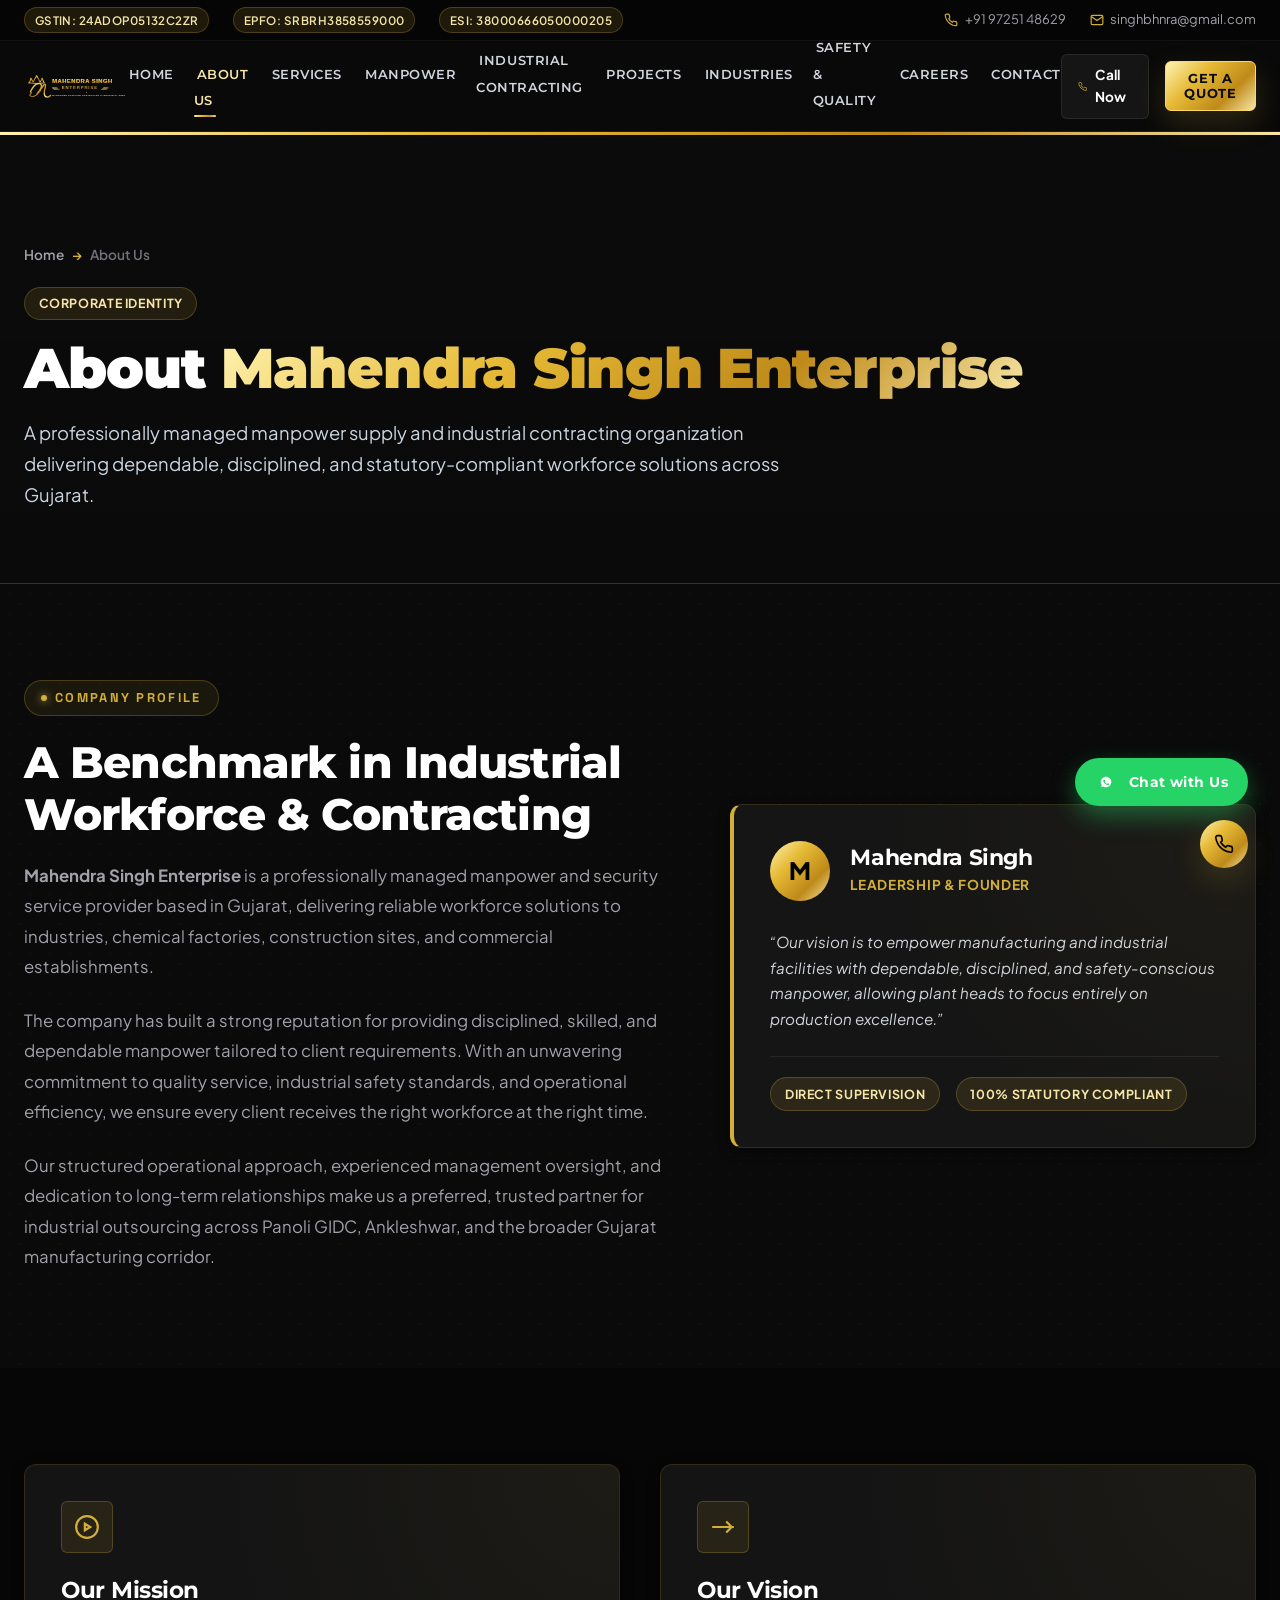
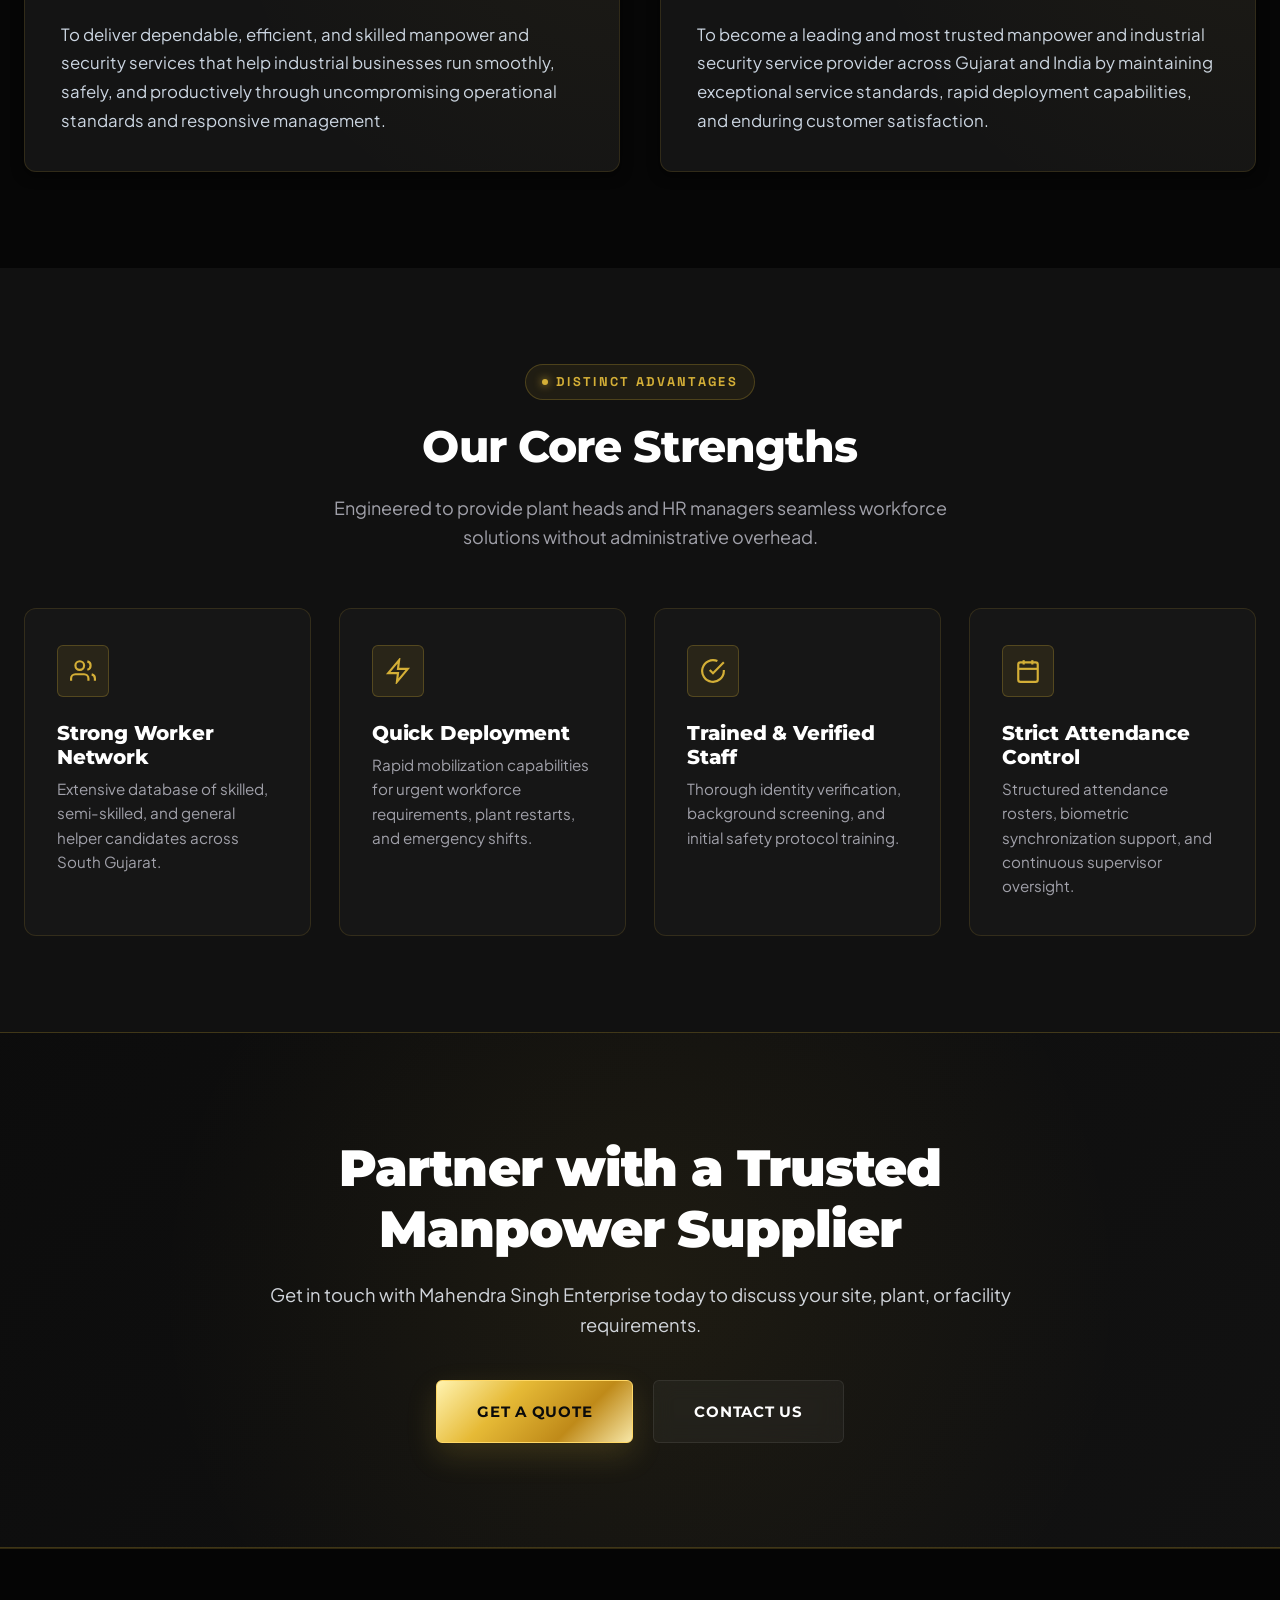
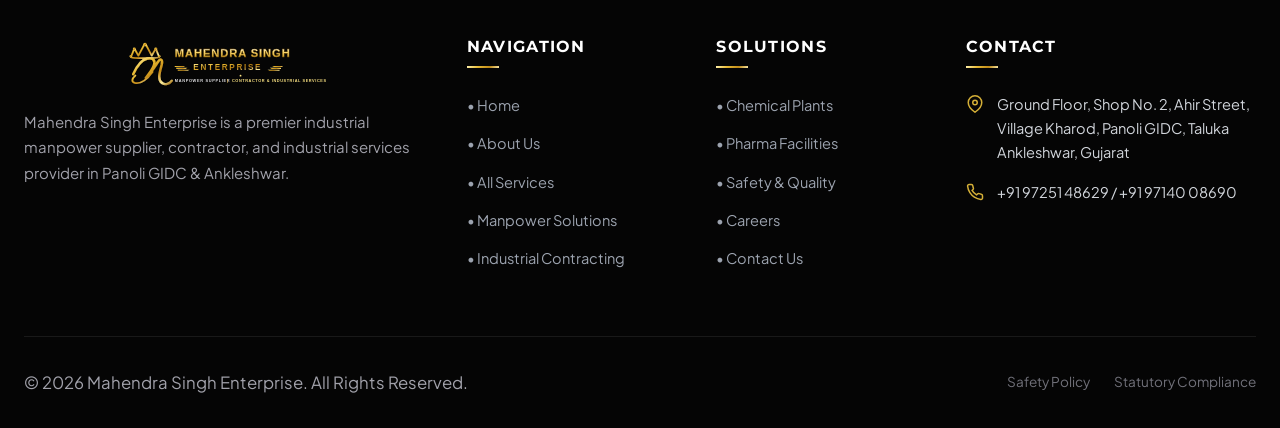
==== about.html @ 94ae86ad "Initial commit: 10-page premium industrial corporate website for Mahendra Singh Enterprise" ====
<!DOCTYPE html>
<html lang="en">
<head>
  <meta charset="UTF-8">
  <meta name="viewport" content="width=device-width, initial-scale=1.0">
  <title>About Us | Mahendra Singh Enterprise — Industrial Manpower Supplier &amp; Contractor</title>
  <meta name="description" content="Learn about Mahendra Singh Enterprise, Gujarat's trusted industrial manpower supplier and contractor. Founded on reliability, discipline, safety standards, and statutory compliance.">
  
  <link rel="icon" type="image/svg+xml" href="assets/emblem.svg">
  <link rel="stylesheet" href="css/styles.css">
  <link rel="stylesheet" href="css/components.css">
</head>
<body>

  <!-- Top Contact Bar -->
  <div class="header-topbar">
    <div class="container topbar-content">
      <div class="topbar-left">
        <span class="topbar-badge">GSTIN: 24ADOP05132C2ZR</span>
        <span class="topbar-badge">EPFO: SRBRH3858559000</span>
        <span class="topbar-badge">ESI: 38000666050000205</span>
      </div>
      <div class="topbar-right">
        <a href="tel:+919725148629" class="topbar-item">
          <svg viewBox="0 0 24 24" fill="none" stroke="currentColor" stroke-width="2"><path d="M22 16.92v3a2 2 0 0 1-2.18 2 19.79 19.79 0 0 1-8.63-3.07 19.5 19.5 0 0 1-6-6 19.79 19.79 0 0 1-3.07-8.67A2 2 0 0 1 4.11 2h3a2 2 0 0 1 2 1.72 12.84 12.84 0 0 0 .7 2.81 2 2 0 0 1-.45 2.11L8.09 9.91a16 16 0 0 0 6 6l1.27-1.27a2 2 0 0 1 2.11-.45 12.84 12.84 0 0 0 2.81.7A2 2 0 0 1 22 16.92z"></path></svg>
          +91 97251 48629
        </a>
        <a href="mailto:singhbhnra@gmail.com" class="topbar-item">
          <svg viewBox="0 0 24 24" fill="none" stroke="currentColor" stroke-width="2"><path d="M4 4h16c1.1 0 2 .9 2 2v12c0 1.1-.9 2-2 2H4c-1.1 0-2-.9-2-2V6c0-1.1.9-2 2-2z"></path><polyline points="22,6 12,13 2,6"></polyline></svg>
          singhbhnra@gmail.com
        </a>
      </div>
    </div>
  </div>

  <!-- Main Header -->
  <header class="site-header">
    <div class="container header-inner">
      <a href="index.html" class="brand-logo">
        <img src="assets/logo.svg" alt="Mahendra Singh Enterprise Logo" class="brand-logo-img">
      </a>
      <nav class="main-nav">
        <ul class="nav-list">
          <li><a href="index.html" class="nav-link">Home</a></li>
          <li><a href="about.html" class="nav-link active">About Us</a></li>
          <li><a href="services.html" class="nav-link">Services</a></li>
          <li><a href="manpower.html" class="nav-link">Manpower</a></li>
          <li><a href="contracting.html" class="nav-link">Industrial Contracting</a></li>
          <li><a href="projects.html" class="nav-link">Projects</a></li>
          <li><a href="industries.html" class="nav-link">Industries</a></li>
          <li><a href="safety.html" class="nav-link">Safety &amp; Quality</a></li>
          <li><a href="careers.html" class="nav-link">Careers</a></li>
          <li><a href="contact.html" class="nav-link">Contact</a></li>
        </ul>
      </nav>
      <div class="header-actions">
        <a href="tel:+919725148629" class="btn-header-call">
          <svg viewBox="0 0 24 24" fill="none" stroke="currentColor" stroke-width="2"><path d="M22 16.92v3a2 2 0 0 1-2.18 2 19.79 19.79 0 0 1-8.63-3.07 19.5 19.5 0 0 1-6-6 19.79 19.79 0 0 1-3.07-8.67A2 2 0 0 1 4.11 2h3a2 2 0 0 1 2 1.72 12.84 12.84 0 0 0 .7 2.81 2 2 0 0 1-.45 2.11L8.09 9.91a16 16 0 0 0 6 6l1.27-1.27a2 2 0 0 1 2.11-.45 12.84 12.84 0 0 0 2.81.7A2 2 0 0 1 22 16.92z"></path></svg>
          <span>Call Now</span>
        </a>
        <button type="button" class="btn btn-primary btn-sm" data-open-quote>
          <span>Get a Quote</span>
        </button>
        <button type="button" class="mobile-toggle" aria-label="Open Navigation Menu">
          <svg viewBox="0 0 24 24" fill="none" stroke="currentColor" stroke-width="2"><line x1="3" y1="12" x2="21" y2="12"></line><line x1="3" y1="6" x2="21" y2="6"></line><line x1="3" y1="18" x2="21" y2="18"></line></svg>
        </button>
      </div>
    </div>
  </header>

  <!-- Mobile Drawer -->
  <div class="mobile-drawer-backdrop"></div>
  <aside class="mobile-drawer">
    <div class="mobile-drawer-head">
      <img src="assets/logo.svg" alt="Mahendra Singh Enterprise" style="height: 38px;">
      <button type="button" class="drawer-close modal-close-btn" aria-label="Close Drawer">
        <svg viewBox="0 0 24 24" width="20" height="20" fill="none" stroke="currentColor" stroke-width="2"><line x1="18" y1="6" x2="6" y2="18"></line><line x1="6" y1="6" x2="18" y2="18"></line></svg>
      </button>
    </div>
    <ul class="mobile-nav-list">
      <li><a href="index.html" class="mobile-nav-link">Home</a></li>
      <li><a href="about.html" class="mobile-nav-link active">About Us</a></li>
      <li><a href="services.html" class="mobile-nav-link">Services</a></li>
      <li><a href="manpower.html" class="mobile-nav-link">Manpower Solutions</a></li>
      <li><a href="contracting.html" class="mobile-nav-link">Industrial Contracting</a></li>
      <li><a href="projects.html" class="mobile-nav-link">Projects &amp; Showcase</a></li>
      <li><a href="industries.html" class="mobile-nav-link">Industries We Serve</a></li>
      <li><a href="safety.html" class="mobile-nav-link">Safety &amp; Quality</a></li>
      <li><a href="careers.html" class="mobile-nav-link">Careers</a></li>
      <li><a href="contact.html" class="mobile-nav-link">Contact Us</a></li>
    </ul>
    <div class="mobile-drawer-footer">
      <button type="button" class="btn btn-primary" style="width: 100%;" data-open-quote>Get a Quote</button>
      <a href="tel:+919725148629" class="btn btn-secondary" style="width: 100%;">Call +91 97251 48629</a>
    </div>
  </aside>

  <!-- Page Hero Header -->
  <section class="page-hero">
    <div class="container">
      <div class="breadcrumb">
        <a href="index.html">Home</a>
        <span class="breadcrumb-separator">&rarr;</span>
        <span>About Us</span>
      </div>
      <span class="gold-badge" style="margin-bottom: 1rem;">Corporate Identity</span>
      <h1 class="page-hero-title">About <span class="text-gold">Mahendra Singh Enterprise</span></h1>
      <p class="page-hero-desc">
        A professionally managed manpower supply and industrial contracting organization delivering dependable, disciplined, and statutory-compliant workforce solutions across Gujarat.
      </p>
    </div>
  </section>

  <!-- =========================================================================
       COMPANY PROFILE & STORY
       ========================================================================= -->
  <section class="section section-pattern">
    <div class="container">
      <div style="display: grid; grid-template-columns: 1.1fr 0.9fr; gap: 4rem; align-items: center;">
        <div>
          <span class="section-tag">Company Profile</span>
          <h2 class="section-title">A Benchmark in Industrial Workforce &amp; Contracting</h2>
          <p style="margin-bottom: 1.5rem; line-height: 1.8;">
            <strong>Mahendra Singh Enterprise</strong> is a professionally managed manpower and security service provider based in Gujarat, delivering reliable workforce solutions to industries, chemical factories, construction sites, and commercial establishments.
          </p>
          <p style="margin-bottom: 1.5rem; line-height: 1.8;">
            The company has built a strong reputation for providing disciplined, skilled, and dependable manpower tailored to client requirements. With an unwavering commitment to quality service, industrial safety standards, and operational efficiency, we ensure every client receives the right workforce at the right time.
          </p>
          <p style="line-height: 1.8;">
            Our structured operational approach, experienced management oversight, and dedication to long-term relationships make us a preferred, trusted partner for industrial outsourcing across Panoli GIDC, Ankleshwar, and the broader Gujarat manufacturing corridor.
          </p>
        </div>

        <div>
          <div class="glass-card" style="border-left: 4px solid var(--gold-primary);">
            <div style="display: flex; align-items: center; gap: 1.25rem; margin-bottom: 1.75rem;">
              <div style="width: 60px; height: 60px; border-radius: 50%; background: var(--gold-gradient); display: flex; align-items: center; justify-content: center; color: #000; font-weight: 900; font-size: 1.5rem;">
                M
              </div>
              <div>
                <h3 style="font-size: 1.35rem; color: #fff; margin-bottom: 0.2rem;">Mahendra Singh</h3>
                <p style="font-size: 0.85rem; color: var(--gold-primary); font-weight: 700; letter-spacing: 0.05em; text-transform: uppercase;">Leadership &amp; Founder</p>
              </div>
            </div>
            <p style="font-size: 0.95rem; color: #d1d5db; line-height: 1.7; margin-bottom: 1.5rem; font-style: italic;">
              &ldquo;Our vision is to empower manufacturing and industrial facilities with dependable, disciplined, and safety-conscious manpower, allowing plant heads to focus entirely on production excellence.&rdquo;
            </p>
            <div style="padding-top: 1.25rem; border-top: 1px solid var(--border-subtle); display: flex; gap: 1rem; flex-wrap: wrap;">
              <span class="gold-badge">Direct Supervision</span>
              <span class="gold-badge">100% Statutory Compliant</span>
            </div>
          </div>
        </div>
      </div>
    </div>
  </section>

  <!-- =========================================================================
       MISSION & VISION
       ========================================================================= -->
  <section class="section section-darker">
    <div class="container">
      <div style="display: grid; grid-template-columns: repeat(auto-fit, minmax(340px, 1fr)); gap: 2.5rem;">
        <div class="glass-card">
          <div class="stat-icon">
            <svg viewBox="0 0 24 24" fill="none" stroke="currentColor" stroke-width="2"><circle cx="12" cy="12" r="10"></circle><path d="m10 15 5-3-5-3v6Z"></path></svg>
          </div>
          <h3 style="font-size: 1.45rem; margin-bottom: 1rem;">Our Mission</h3>
          <p style="line-height: 1.7; color: #cbd5e1;">
            To deliver dependable, efficient, and skilled manpower and security services that help industrial businesses run smoothly, safely, and productively through uncompromising operational standards and responsive management.
          </p>
        </div>

        <div class="glass-card">
          <div class="stat-icon">
            <svg viewBox="0 0 24 24" fill="none" stroke="currentColor" stroke-width="2"><path d="M2 12h20"></path><path d="M20 12l-5-5"></path><path d="M20 12l-5 5"></path></svg>
          </div>
          <h3 style="font-size: 1.45rem; margin-bottom: 1rem;">Our Vision</h3>
          <p style="line-height: 1.7; color: #cbd5e1;">
            To become a leading and most trusted manpower and industrial security service provider across Gujarat and India by maintaining exceptional service standards, rapid deployment capabilities, and enduring customer satisfaction.
          </p>
        </div>
      </div>
    </div>
  </section>

  <!-- =========================================================================
       OUR CORE STRENGTHS
       ========================================================================= -->
  <section class="section section-surface">
    <div class="container">
      <div class="section-header text-center">
        <span class="section-tag">Distinct Advantages</span>
        <h2 class="section-title">Our Core Strengths</h2>
        <p class="section-subtitle">
          Engineered to provide plant heads and HR managers seamless workforce solutions without administrative overhead.
        </p>
      </div>

      <div class="stats-grid">
        <div class="stat-card">
          <div class="stat-icon">
            <svg viewBox="0 0 24 24" fill="none" stroke="currentColor" stroke-width="2"><path d="M17 21v-2a4 4 0 0 0-4-4H5a4 4 0 0 0-4 4v2"></path><circle cx="9" cy="7" r="4"></circle><path d="M23 21v-2a4 4 0 0 0-3-3.87"></path><path d="M16 3.13a4 4 0 0 1 0 7.75"></path></svg>
          </div>
          <h3 class="stat-title">Strong Worker Network</h3>
          <p class="stat-desc">Extensive database of skilled, semi-skilled, and general helper candidates across South Gujarat.</p>
        </div>

        <div class="stat-card">
          <div class="stat-icon">
            <svg viewBox="0 0 24 24" fill="none" stroke="currentColor" stroke-width="2"><polygon points="13 2 3 14 12 14 11 22 21 10 12 10 13 2"></polygon></svg>
          </div>
          <h3 class="stat-title">Quick Deployment</h3>
          <p class="stat-desc">Rapid mobilization capabilities for urgent workforce requirements, plant restarts, and emergency shifts.</p>
        </div>

        <div class="stat-card">
          <div class="stat-icon">
            <svg viewBox="0 0 24 24" fill="none" stroke="currentColor" stroke-width="2"><path d="M22 11.08V12a10 10 0 1 1-5.93-9.14"></path><polyline points="22 4 12 14.01 9 11.01"></polyline></svg>
          </div>
          <h3 class="stat-title">Trained &amp; Verified Staff</h3>
          <p class="stat-desc">Thorough identity verification, background screening, and initial safety protocol training.</p>
        </div>

        <div class="stat-card">
          <div class="stat-icon">
            <svg viewBox="0 0 24 24" fill="none" stroke="currentColor" stroke-width="2"><rect x="3" y="4" width="18" height="18" rx="2" ry="2"></rect><line x1="16" y1="2" x2="16" y2="6"></line><line x1="8" y1="2" x2="8" y2="6"></line><line x1="3" y1="10" x2="21" y2="10"></line></svg>
          </div>
          <h3 class="stat-title">Strict Attendance Control</h3>
          <p class="stat-desc">Structured attendance rosters, biometric synchronization support, and continuous supervisor oversight.</p>
        </div>
      </div>
    </div>
  </section>

  <!-- High Impact CTA -->
  <section class="cta-banner">
    <div class="container">
      <div class="cta-box">
        <h2 class="cta-title">Partner with a Trusted Manpower Supplier</h2>
        <p class="cta-desc">
          Get in touch with Mahendra Singh Enterprise today to discuss your site, plant, or facility requirements.
        </p>
        <div class="cta-buttons">
          <button type="button" class="btn btn-primary btn-lg" data-open-quote>Get a Quote</button>
          <a href="contact.html" class="btn btn-secondary btn-lg">Contact Us</a>
        </div>
      </div>
    </div>
  </section>

  <!-- Footer -->
  <footer class="site-footer">
    <div class="container">
      <div class="footer-grid">
        <div class="footer-brand">
          <img src="assets/logo.svg" alt="Mahendra Singh Enterprise" class="footer-logo">
          <p class="footer-desc">
            Mahendra Singh Enterprise is a premier industrial manpower supplier, contractor, and industrial services provider in Panoli GIDC &amp; Ankleshwar.
          </p>
        </div>
        <div>
          <h4 class="footer-col-title">Navigation</h4>
          <ul class="footer-links">
            <li><a href="index.html" class="footer-link">&bull; Home</a></li>
            <li><a href="about.html" class="footer-link">&bull; About Us</a></li>
            <li><a href="services.html" class="footer-link">&bull; All Services</a></li>
            <li><a href="manpower.html" class="footer-link">&bull; Manpower Solutions</a></li>
            <li><a href="contracting.html" class="footer-link">&bull; Industrial Contracting</a></li>
          </ul>
        </div>
        <div>
          <h4 class="footer-col-title">Solutions</h4>
          <ul class="footer-links">
            <li><a href="industries.html" class="footer-link">&bull; Chemical Plants</a></li>
            <li><a href="industries.html" class="footer-link">&bull; Pharma Facilities</a></li>
            <li><a href="safety.html" class="footer-link">&bull; Safety &amp; Quality</a></li>
            <li><a href="careers.html" class="footer-link">&bull; Careers</a></li>
            <li><a href="contact.html" class="footer-link">&bull; Contact Us</a></li>
          </ul>
        </div>
        <div>
          <h4 class="footer-col-title">Contact</h4>
          <ul class="footer-contact-list">
            <li class="footer-contact-item">
              <svg viewBox="0 0 24 24" fill="none" stroke="currentColor" stroke-width="2"><path d="M21 10c0 7-9 13-9 13s-9-6-9-13a9 9 0 0 1 18 0z"></path><circle cx="12" cy="10" r="3"></circle></svg>
              <span>Ground Floor, Shop No. 2, Ahir Street, Village Kharod, Panoli GIDC, Taluka Ankleshwar, Gujarat</span>
            </li>
            <li class="footer-contact-item">
              <svg viewBox="0 0 24 24" fill="none" stroke="currentColor" stroke-width="2"><path d="M22 16.92v3a2 2 0 0 1-2.18 2 19.79 19.79 0 0 1-8.63-3.07 19.5 19.5 0 0 1-6-6 19.79 19.79 0 0 1-3.07-8.67A2 2 0 0 1 4.11 2h3a2 2 0 0 1 2 1.72 12.84 12.84 0 0 0 .7 2.81 2 2 0 0 1-.45 2.11L8.09 9.91a16 16 0 0 0 6 6l1.27-1.27a2 2 0 0 1 2.11-.45 12.84 12.84 0 0 0 2.81.7A2 2 0 0 1 22 16.92z"></path></svg>
              <span>+91 97251 48629 / +91 97140 08690</span>
            </li>
          </ul>
        </div>
      </div>
      <div class="footer-bottom">
        <p>&copy; 2026 Mahendra Singh Enterprise. All Rights Reserved.</p>
        <div class="footer-bottom-links">
          <a href="safety.html">Safety Policy</a>
          <a href="about.html">Statutory Compliance</a>
        </div>
      </div>
    </div>
  </footer>

  <!-- Universal Quote Modal & Floating Widgets -->
  <div class="modal-overlay" id="quoteModal">
    <div class="modal-container">
      <div class="modal-header">
        <div>
          <h3 class="modal-title">Request a Custom Quote</h3>
          <p class="modal-subtitle">Direct operational assistance from Mahendra Singh Enterprise</p>
        </div>
        <button type="button" class="modal-close-btn" data-close-quote aria-label="Close Modal">
          <svg viewBox="0 0 24 24" width="20" height="20" fill="none" stroke="currentColor" stroke-width="2"><line x1="18" y1="6" x2="6" y2="18"></line><line x1="6" y1="6" x2="18" y2="18"></line></svg>
        </button>
      </div>
      <div class="modal-body">
        <form id="quoteRequirementForm">
          <div class="form-grid">
            <div class="form-group">
              <label class="form-label" for="quoteFullName">Full Name *</label>
              <input type="text" id="quoteFullName" class="form-input" placeholder="e.g. Ramesh Patel" required>
            </div>
            <div class="form-group">
              <label class="form-label" for="quoteCompany">Company Name *</label>
              <input type="text" id="quoteCompany" class="form-input" placeholder="e.g. Gujarat Chemicals Ltd" required>
            </div>
            <div class="form-group">
              <label class="form-label" for="quotePhone">Phone Number *</label>
              <input type="tel" id="quotePhone" class="form-input" placeholder="+91 98765 43210" required>
            </div>
            <div class="form-group">
              <label class="form-label" for="quoteEmail">Business Email *</label>
              <input type="email" id="quoteEmail" class="form-input" placeholder="name@company.com" required>
            </div>
            <div class="form-group">
              <label class="form-label" for="quoteLocation">Plant / Site Location *</label>
              <input type="text" id="quoteLocation" class="form-input" placeholder="e.g. Panoli GIDC, Ankleshwar" required>
            </div>
            <div class="form-group">
              <label class="form-label" for="quoteService">Required Service *</label>
              <select id="quoteService" class="form-select" required>
                <option value="">Select Service Category</option>
                <option value="Industrial Labour">Industrial Labour (Operators, Helpers, Packers)</option>
                <option value="Industrial Contracting">Industrial Contracting &amp; Plant Operations</option>
                <option value="Construction Labour">Construction &amp; Masonry Labour</option>
                <option value="Security Services">Trained Security Guards &amp; Supervisors</option>
                <option value="Housekeeping & Support">Housekeeping &amp; Utility Maintenance</option>
              </select>
            </div>
            <div class="form-group form-full">
              <label class="form-label" for="quoteMessage">Requirement Details</label>
              <textarea id="quoteMessage" class="form-textarea" placeholder="Please describe required headcount, shifts, and starting timeline..."></textarea>
            </div>
          </div>
          <div id="quoteFormFeedback" class="form-feedback"></div>
          <div style="margin-top: 1.75rem;">
            <button type="submit" class="btn btn-primary btn-lg" style="width: 100%;">
              <span>Submit Requirement</span>
            </button>
          </div>
        </form>
      </div>
    </div>
  </div>

  <div class="floating-actions">
    <a href="https://wa.me/919725148629?text=Hello%20Mahendra%20Singh%20Enterprise,%20I%20would%20like%20to%20enquire%20about%20your%20manpower%20and%20contracting%20services." target="_blank" rel="noopener" class="floating-whatsapp">
      <svg viewBox="0 0 24 24" fill="currentColor"><path d="M12.031 6.172c-3.181 0-5.767 2.586-5.768 5.766-.001 1.298.38 2.27 1.019 3.287l-.582 2.128 2.182-.573c.978.58 1.911.928 3.145.929 3.178 0 5.767-2.587 5.768-5.766.001-3.187-2.575-5.77-5.764-5.771zm3.392 8.244c-.144.405-.837.774-1.17.824-.312.045-.632.062-1.956-.475-1.531-.62-2.52-2.18-2.597-2.28-.077-.102-.622-.826-.622-1.576 0-.75.393-1.118.532-1.268.139-.151.306-.188.408-.188.102 0 .204.002.293.007.094.004.22-.036.345.263.129.308.439 1.066.478 1.144.039.078.065.17.013.272-.051.103-.077.167-.154.256-.077.09-.162.2-.231.269-.077.077-.157.162-.068.315.09.153.4 1.135 1.558 1.685.228.108.418.172.562.218.23.073.438.063.603.039.184-.027.568-.232.648-.456.08-.224.08-.416.056-.456-.024-.04-.09-.064-.19-.114z"/></svg>
      <span>Chat with Us</span>
    </a>
    <a href="tel:+919725148629" class="floating-call">
      <svg viewBox="0 0 24 24" fill="none" stroke="currentColor" stroke-width="2"><path d="M22 16.92v3a2 2 0 0 1-2.18 2 19.79 19.79 0 0 1-8.63-3.07 19.5 19.5 0 0 1-6-6 19.79 19.79 0 0 1-3.07-8.67A2 2 0 0 1 4.11 2h3a2 2 0 0 1 2 1.72 12.84 12.84 0 0 0 .7 2.81 2 2 0 0 1-.45 2.11L8.09 9.91a16 16 0 0 0 6 6l1.27-1.27a2 2 0 0 1 2.11-.45 12.84 12.84 0 0 0 2.81.7A2 2 0 0 1 22 16.92z"></path></svg>
    </a>
  </div>

  <script src="js/modal.js"></script>
  <script src="js/main.js"></script>
</body>
</html>
---- css/styles.css ----
/* ==========================================================================
   MAHENDRA SINGH ENTERPRISE — Master Design System & Styles
   Aesthetic: ₹50 Lakh Industrial Luxury (Deep Charcoal/Black + Metallic Gold)
   ========================================================================== */

@import url('https://fonts.googleapis.com/css2?family=Montserrat:wght@400;500;600;700;800;900&family=Plus+Jakarta+Sans:wght@300;400;500;600;700;800&family=Space+Grotesk:wght@500;700&display=swap');

:root {
  /* Brand Core Colors */
  --bg-primary: #0a0a0a;
  --bg-surface: #111111;
  --bg-surface-elevated: #181818;
  --bg-card: rgba(24, 24, 24, 0.85);
  --bg-card-hover: rgba(32, 32, 32, 0.95);
  --bg-glass: rgba(18, 18, 18, 0.75);

  /* Gold & Metallic Accents */
  --gold-primary: #d4af37;
  --gold-light: #f5e6a8;
  --gold-vibrant: #e8b931;
  --gold-deep: #a87919;
  --gold-dark: #6e4e08;
  --gold-gradient: linear-gradient(135deg, #fff3b0 0%, #e6ba36 35%, #bf8a19 70%, #f7e7a7 100%);
  --gold-gradient-hover: linear-gradient(135deg, #ffffff 0%, #fbd868 30%, #d49a1d 75%, #fff0b3 100%);
  --gold-border: rgba(212, 175, 55, 0.25);
  --gold-border-bright: rgba(212, 175, 55, 0.65);
  --gold-glow: 0 0 25px rgba(212, 175, 55, 0.22);
  --gold-glow-strong: 0 0 35px rgba(232, 185, 49, 0.45);

  /* Typography & Neutrals */
  --text-primary: #f4f4f5;
  --text-secondary: #a1a1aa;
  --text-muted: #71717a;
  --text-inverse: #09090b;

  /* Borders & Shadows */
  --border-subtle: rgba(255, 255, 255, 0.08);
  --border-card: rgba(212, 175, 55, 0.15);
  --shadow-sm: 0 4px 12px rgba(0, 0, 0, 0.5);
  --shadow-md: 0 10px 30px rgba(0, 0, 0, 0.7);
  --shadow-lg: 0 20px 50px rgba(0, 0, 0, 0.85);
  --shadow-gold: 0 12px 30px rgba(212, 175, 55, 0.18);

  /* Spacing & Radius */
  --radius-sm: 6px;
  --radius-md: 12px;
  --radius-lg: 20px;
  --radius-full: 9999px;
  --transition-fast: 0.2s ease;
  --transition-normal: 0.35s cubic-bezier(0.16, 1, 0.3, 1);
  --transition-slow: 0.6s cubic-bezier(0.16, 1, 0.3, 1);

  /* Container */
  --container-max: 1280px;
  --header-height: 90px;
  --header-height-shrunk: 70px;
}

/* Base Reset */
*, *::before, *::after {
  box-sizing: border-box;
  margin: 0;
  padding: 0;
}

html {
  scroll-behavior: smooth;
  font-size: 16px;
  background-color: var(--bg-primary);
  color: var(--text-primary);
}

body {
  font-family: 'Plus Jakarta Sans', -apple-system, BlinkMacSystemFont, 'Segoe UI', Roboto, sans-serif;
  line-height: 1.65;
  color: var(--text-primary);
  background-color: var(--bg-primary);
  overflow-x: hidden;
  -webkit-font-smoothing: antialiased;
  -moz-osx-font-smoothing: grayscale;
}

/* Typography Elements */
h1, h2, h3, h4, h5, h6 {
  font-family: 'Montserrat', 'Plus Jakarta Sans', sans-serif;
  font-weight: 700;
  line-height: 1.2;
  color: #ffffff;
  letter-spacing: -0.02em;
}

p {
  color: var(--text-secondary);
  font-size: 1.05rem;
}

a {
  color: inherit;
  text-decoration: none;
  transition: var(--transition-fast);
}

img {
  max-width: 100%;
  height: auto;
  display: block;
}

ul {
  list-style: none;
}

/* Layout Utilities */
.container {
  width: 100%;
  max-width: var(--container-max);
  margin: 0 auto;
  padding: 0 1.5rem;
}

.section {
  padding: 6rem 0;
  position: relative;
}

.section-lg {
  padding: 8rem 0;
}

.section-darker {
  background-color: #060606;
}

.section-surface {
  background-color: var(--bg-surface);
}

.section-pattern {
  background-image: 
    radial-gradient(rgba(212, 175, 55, 0.04) 1px, transparent 1px),
    radial-gradient(rgba(255, 255, 255, 0.02) 1px, transparent 1px);
  background-size: 40px 40px, 20px 20px;
  background-position: 0 0, 20px 20px;
}

/* Section Header Typography */
.section-header {
  margin-bottom: 3.5rem;
}

.section-header.text-center {
  text-align: center;
}

.section-tag {
  display: inline-flex;
  align-items: center;
  gap: 0.5rem;
  font-family: 'Space Grotesk', sans-serif;
  font-size: 0.8rem;
  font-weight: 700;
  text-transform: uppercase;
  letter-spacing: 0.18em;
  color: var(--gold-primary);
  background: rgba(212, 175, 55, 0.08);
  border: 1px solid var(--gold-border);
  padding: 0.4rem 1rem;
  border-radius: var(--radius-full);
  margin-bottom: 1.25rem;
}

.section-tag::before {
  content: '';
  width: 6px;
  height: 6px;
  border-radius: 50%;
  background: var(--gold-primary);
  box-shadow: 0 0 8px var(--gold-primary);
}

.section-title {
  font-size: clamp(2rem, 3.5vw, 2.75rem);
  font-weight: 800;
  margin-bottom: 1.25rem;
  color: #ffffff;
}

.section-subtitle {
  font-size: 1.125rem;
  color: var(--text-secondary);
  max-width: 680px;
  margin: 0 auto;
}

.text-gold {
  background: var(--gold-gradient);
  -webkit-background-clip: text;
  -webkit-text-fill-color: transparent;
  display: inline-block;
}

/* Buttons System */
.btn {
  display: inline-flex;
  align-items: center;
  justify-content: center;
  gap: 0.65rem;
  font-family: 'Montserrat', sans-serif;
  font-size: 0.875rem;
  font-weight: 700;
  letter-spacing: 0.05em;
  text-transform: uppercase;
  padding: 0.875rem 1.85rem;
  border-radius: var(--radius-sm);
  cursor: pointer;
  transition: all var(--transition-normal);
  border: 1px solid transparent;
  position: relative;
  overflow: hidden;
  text-align: center;
}

.btn-primary {
  background: var(--gold-gradient);
  color: #0b0b0b;
  border-color: #ffd866;
  box-shadow: var(--shadow-gold);
}

.btn-primary:hover {
  background: var(--gold-gradient-hover);
  transform: translateY(-2px);
  box-shadow: var(--gold-glow-strong);
  color: #000000;
}

.btn-secondary {
  background: rgba(255, 255, 255, 0.04);
  color: #ffffff;
  border: 1px solid var(--border-subtle);
  backdrop-filter: blur(10px);
}

.btn-secondary:hover {
  background: rgba(255, 255, 255, 0.1);
  border-color: var(--gold-border-bright);
  color: var(--gold-light);
  transform: translateY(-2px);
}

.btn-outline-gold {
  background: transparent;
  color: var(--gold-light);
  border: 1px solid var(--gold-primary);
}

.btn-outline-gold:hover {
  background: var(--gold-gradient);
  color: #000000;
  border-color: #ffd866;
  box-shadow: var(--shadow-gold);
}

.btn-sm {
  padding: 0.55rem 1.15rem;
  font-size: 0.8rem;
}

.btn-lg {
  padding: 1.1rem 2.5rem;
  font-size: 0.95rem;
}

.btn-icon {
  width: 18px;
  height: 18px;
  transition: transform var(--transition-fast);
}

.btn:hover .btn-icon {
  transform: translateX(4px);
}

/* Header & Navigation */
.header-topbar {
  background: #050505;
  border-bottom: 1px solid rgba(255, 255, 255, 0.05);
  padding: 0.45rem 0;
  font-size: 0.8125rem;
  color: var(--text-secondary);
}

.topbar-content {
  display: flex;
  justify-content: space-between;
  align-items: center;
}

.topbar-left, .topbar-right {
  display: flex;
  align-items: center;
  gap: 1.5rem;
}

.topbar-item {
  display: inline-flex;
  align-items: center;
  gap: 0.4rem;
  transition: color var(--transition-fast);
}

.topbar-item:hover {
  color: var(--gold-light);
}

.topbar-item svg {
  width: 14px;
  height: 14px;
  color: var(--gold-primary);
}

.topbar-badge {
  background: rgba(212, 175, 55, 0.12);
  color: var(--gold-light);
  border: 1px solid var(--gold-border);
  padding: 0.15rem 0.6rem;
  border-radius: var(--radius-full);
  font-size: 0.725rem;
  font-weight: 600;
  letter-spacing: 0.04em;
}

/* Sticky Main Navigation */
.site-header {
  position: sticky;
  top: 0;
  left: 0;
  width: 100%;
  z-index: 1000;
  background: rgba(10, 10, 10, 0.88);
  backdrop-filter: blur(18px);
  -webkit-backdrop-filter: blur(18px);
  border-bottom: 1px solid var(--border-subtle);
  transition: all var(--transition-normal);
}

.site-header.shrunk {
  background: rgba(8, 8, 8, 0.96);
  border-bottom-color: var(--gold-border);
  box-shadow: 0 10px 30px rgba(0, 0, 0, 0.7);
}

.header-inner {
  display: flex;
  align-items: center;
  justify-content: space-between;
  height: var(--header-height);
  transition: height var(--transition-normal);
}

.site-header.shrunk .header-inner {
  height: var(--header-height-shrunk);
}

/* Brand Logo */
.brand-logo {
  display: flex;
  align-items: center;
  gap: 0.85rem;
  text-decoration: none;
}

.brand-logo-img {
  height: 52px;
  width: auto;
  transition: height var(--transition-normal);
}

.site-header.shrunk .brand-logo-img {
  height: 44px;
}

/* Nav Links */
.main-nav {
  display: flex;
  align-items: center;
  gap: 1.5rem;
}

.nav-list {
  display: flex;
  align-items: center;
  gap: 1.25rem;
}

.nav-link {
  font-family: 'Montserrat', sans-serif;
  font-size: 0.8125rem;
  font-weight: 600;
  letter-spacing: 0.04em;
  text-transform: uppercase;
  color: #d1d5db;
  padding: 0.4rem 0.2rem;
  position: relative;
  transition: color var(--transition-fast);
}

.nav-link::after {
  content: '';
  position: absolute;
  bottom: -2px;
  left: 0;
  width: 0;
  height: 2px;
  background: var(--gold-gradient);
  transition: width var(--transition-normal);
  border-radius: 2px;
}

.nav-link:hover, .nav-link.active {
  color: var(--gold-light);
}

.nav-link:hover::after, .nav-link.active::after {
  width: 100%;
}

/* Header Actions */
.header-actions {
  display: flex;
  align-items: center;
  gap: 1rem;
}

.btn-header-call {
  display: inline-flex;
  align-items: center;
  gap: 0.5rem;
  font-size: 0.85rem;
  font-weight: 700;
  color: #ffffff;
  padding: 0.55rem 1rem;
  border-radius: var(--radius-sm);
  background: rgba(255, 255, 255, 0.05);
  border: 1px solid var(--border-subtle);
  transition: var(--transition-fast);
}

.btn-header-call:hover {
  background: rgba(212, 175, 55, 0.15);
  border-color: var(--gold-border-bright);
  color: var(--gold-light);
}

.btn-header-call svg {
  width: 15px;
  height: 15px;
  color: var(--gold-primary);
}

/* Mobile Nav Toggle */
.mobile-toggle {
  display: none;
  background: transparent;
  border: none;
  color: #ffffff;
  cursor: pointer;
  padding: 0.5rem;
  z-index: 1001;
}

.mobile-toggle svg {
  width: 28px;
  height: 28px;
}

/* Mobile Drawer */
.mobile-drawer {
  position: fixed;
  top: 0;
  right: -100%;
  width: 100%;
  max-width: 400px;
  height: 100vh;
  background: #0e0e0e;
  border-left: 1px solid var(--gold-border);
  box-shadow: -10px 0 30px rgba(0,0,0,0.8);
  padding: 2rem;
  display: flex;
  flex-direction: column;
  justify-content: space-between;
  z-index: 1050;
  transition: right 0.4s cubic-bezier(0.16, 1, 0.3, 1);
  overflow-y: auto;
}

.mobile-drawer.open {
  right: 0;
}

.mobile-drawer-backdrop {
  position: fixed;
  inset: 0;
  background: rgba(0, 0, 0, 0.7);
  backdrop-filter: blur(4px);
  z-index: 1040;
  opacity: 0;
  visibility: hidden;
  transition: all 0.3s ease;
}

.mobile-drawer-backdrop.open {
  opacity: 1;
  visibility: visible;
}

.mobile-drawer-head {
  display: flex;
  justify-content: space-between;
  align-items: center;
  padding-bottom: 1.5rem;
  border-bottom: 1px solid var(--border-subtle);
}

.mobile-nav-list {
  display: flex;
  flex-direction: column;
  gap: 0.75rem;
  padding: 1.5rem 0;
}

.mobile-nav-link {
  font-family: 'Montserrat', sans-serif;
  font-size: 1rem;
  font-weight: 700;
  color: #e4e4e7;
  padding: 0.75rem 1rem;
  border-radius: var(--radius-sm);
  display: flex;
  align-items: center;
  justify-content: space-between;
  transition: all 0.2s ease;
  border-left: 3px solid transparent;
}

.mobile-nav-link:hover, .mobile-nav-link.active {
  background: rgba(212, 175, 55, 0.1);
  color: var(--gold-light);
  border-left-color: var(--gold-primary);
}

.mobile-drawer-footer {
  padding-top: 1.5rem;
  border-top: 1px solid var(--border-subtle);
  display: flex;
  flex-direction: column;
  gap: 1rem;
}

/* Breadcrumb & Inner Hero Banner */
.page-hero {
  position: relative;
  padding: 7rem 0 4.5rem;
  background-color: #0d0d0d;
  background-image: 
    linear-gradient(to bottom, rgba(10, 10, 10, 0.82), rgba(10, 10, 10, 0.96)),
    url('https://images.unsplash.com/photo-1581091226825-a6a2a5aee158?auto=format&fit=crop&w=1920&q=80');
  background-size: cover;
  background-position: center;
  border-bottom: 1px solid var(--gold-border);
  overflow: hidden;
}

.page-hero::before {
  content: '';
  position: absolute;
  top: 0;
  left: 0;
  right: 0;
  height: 3px;
  background: var(--gold-gradient);
}

.breadcrumb {
  display: flex;
  align-items: center;
  gap: 0.5rem;
  font-size: 0.85rem;
  font-weight: 600;
  color: var(--text-muted);
  margin-bottom: 1.25rem;
}

.breadcrumb a {
  color: var(--text-secondary);
}

.breadcrumb a:hover {
  color: var(--gold-light);
}

.breadcrumb-separator {
  color: var(--gold-primary);
}

.page-hero-title {
  font-size: clamp(2.25rem, 4.5vw, 3.5rem);
  font-weight: 900;
  line-height: 1.15;
  color: #ffffff;
  margin-bottom: 1rem;
}

.page-hero-desc {
  font-size: 1.15rem;
  color: #cbd5e1;
  max-width: 760px;
  line-height: 1.7;
}

/* Glass Card Component */
.glass-card {
  background: var(--bg-card);
  backdrop-filter: blur(16px);
  -webkit-backdrop-filter: blur(16px);
  border: 1px solid var(--border-card);
  border-radius: var(--radius-md);
  padding: 2.25rem;
  position: relative;
  overflow: hidden;
  transition: all var(--transition-normal);
  box-shadow: var(--shadow-sm);
}

.glass-card::before {
  content: '';
  position: absolute;
  top: 0;
  left: 0;
  width: 100%;
  height: 100%;
  background: radial-gradient(circle at top right, rgba(212, 175, 55, 0.08), transparent 60%);
  pointer-events: none;
  opacity: 0.6;
  transition: opacity var(--transition-fast);
}

.glass-card:hover {
  border-color: var(--gold-border-bright);
  transform: translateY(-5px);
  box-shadow: var(--shadow-gold);
}

.glass-card:hover::before {
  opacity: 1;
}

/* Badge System */
.gold-badge {
  display: inline-flex;
  align-items: center;
  gap: 0.4rem;
  background: rgba(212, 175, 55, 0.12);
  border: 1px solid var(--gold-border);
  color: var(--gold-light);
  font-size: 0.78rem;
  font-weight: 700;
  letter-spacing: 0.05em;
  text-transform: uppercase;
  padding: 0.35rem 0.85rem;
  border-radius: var(--radius-full);
}

/* Verified Credentials Strip */
.credentials-strip {
  background: linear-gradient(90deg, #111111 0%, #171717 50%, #111111 100%);
  border-top: 1px solid var(--gold-border);
  border-bottom: 1px solid var(--gold-border);
  padding: 1.75rem 0;
}

.credentials-grid {
  display: grid;
  grid-template-columns: repeat(auto-fit, minmax(220px, 1fr));
  gap: 1.5rem;
  align-items: center;
}

.credential-item {
  display: flex;
  align-items: center;
  gap: 1rem;
  padding: 0.75rem 1rem;
  background: rgba(255, 255, 255, 0.02);
  border: 1px solid rgba(255, 255, 255, 0.05);
  border-radius: var(--radius-sm);
}

.credential-icon {
  width: 38px;
  height: 38px;
  border-radius: 8px;
  background: rgba(212, 175, 55, 0.1);
  border: 1px solid var(--gold-border);
  display: flex;
  align-items: center;
  justify-content: center;
  color: var(--gold-primary);
  flex-shrink: 0;
}

.credential-meta h4 {
  font-size: 0.78rem;
  font-weight: 600;
  color: var(--text-muted);
  text-transform: uppercase;
  letter-spacing: 0.08em;
}

.credential-meta p {
  font-family: 'Space Grotesk', monospace;
  font-size: 0.95rem;
  font-weight: 700;
  color: var(--gold-light);
}

/* Verified Clients Logo Strip */
.client-strip {
  padding: 4rem 0;
  background: #080808;
  border-bottom: 1px solid var(--border-subtle);
  text-align: center;
}

.client-strip-title {
  font-family: 'Space Grotesk', sans-serif;
  font-size: 0.85rem;
  letter-spacing: 0.2em;
  text-transform: uppercase;
  color: var(--gold-light);
  margin-bottom: 2rem;
}

.client-grid {
  display: flex;
  flex-wrap: wrap;
  justify-content: center;
  align-items: center;
  gap: 2rem;
}

.client-box {
  background: rgba(255, 255, 255, 0.02);
  border: 1px solid var(--border-subtle);
  padding: 1.25rem 2.25rem;
  border-radius: var(--radius-md);
  display: flex;
  align-items: center;
  gap: 1rem;
  transition: all var(--transition-fast);
}

.client-box:hover {
  background: rgba(212, 175, 55, 0.06);
  border-color: var(--gold-border-bright);
  transform: translateY(-3px);
}

.client-box-icon {
  width: 32px;
  height: 32px;
  color: var(--gold-primary);
}

.client-box-name {
  font-family: 'Montserrat', sans-serif;
  font-size: 1.05rem;
  font-weight: 700;
  color: #f1f5f9;
  letter-spacing: 0.02em;
}

.client-box-tag {
  font-size: 0.75rem;
  color: var(--gold-primary);
  font-weight: 600;
}

/* High Impact CTA Banner */
.cta-banner {
  position: relative;
  padding: 6.5rem 0;
  background: linear-gradient(135deg, rgba(12, 12, 12, 0.95), rgba(18, 18, 18, 0.92)),
              url('https://images.unsplash.com/photo-1504917599217-d4dc5ebe6122?auto=format&fit=crop&w=1920&q=80') center/cover;
  border-top: 1px solid var(--gold-border);
  border-bottom: 1px solid var(--gold-border);
  overflow: hidden;
}

.cta-banner::after {
  content: '';
  position: absolute;
  inset: 0;
  background: radial-gradient(circle at center, rgba(212, 175, 55, 0.08) 0%, transparent 70%);
  pointer-events: none;
}

.cta-box {
  text-align: center;
  max-width: 820px;
  margin: 0 auto;
  position: relative;
  z-index: 2;
}

.cta-title {
  font-size: clamp(2.2rem, 4vw, 3.25rem);
  font-weight: 900;
  color: #ffffff;
  margin-bottom: 1.25rem;
  line-height: 1.2;
}

.cta-desc {
  font-size: 1.15rem;
  color: #d1d5db;
  margin-bottom: 2.5rem;
}

.cta-buttons {
  display: flex;
  justify-content: center;
  flex-wrap: wrap;
  gap: 1.25rem;
}

/* Master Footer */
.site-footer {
  background: #050505;
  border-top: 1px solid rgba(212, 175, 55, 0.2);
  padding: 5.5rem 0 2rem;
  position: relative;
}

.footer-grid {
  display: grid;
  grid-template-columns: 2fr 1fr 1fr 1.5fr;
  gap: 3.5rem;
  margin-bottom: 4rem;
}

.footer-brand {
  display: flex;
  flex-direction: column;
  gap: 1.25rem;
}

.footer-logo {
  height: 52px;
  width: auto;
}

.footer-desc {
  font-size: 0.9375rem;
  color: var(--text-secondary);
  line-height: 1.7;
}

.footer-col-title {
  font-family: 'Montserrat', sans-serif;
  font-size: 1rem;
  font-weight: 700;
  color: #ffffff;
  text-transform: uppercase;
  letter-spacing: 0.08em;
  margin-bottom: 1.5rem;
  position: relative;
  padding-bottom: 0.75rem;
}

.footer-col-title::after {
  content: '';
  position: absolute;
  bottom: 0;
  left: 0;
  width: 32px;
  height: 2px;
  background: var(--gold-gradient);
}

.footer-links {
  display: flex;
  flex-direction: column;
  gap: 0.75rem;
}

.footer-link {
  color: #9ca3af;
  font-size: 0.9125rem;
  transition: all var(--transition-fast);
  display: inline-flex;
  align-items: center;
  gap: 0.4rem;
}

.footer-link:hover {
  color: var(--gold-light);
  transform: translateX(4px);
}

.footer-contact-list {
  display: flex;
  flex-direction: column;
  gap: 1rem;
}

.footer-contact-item {
  display: flex;
  align-items: flex-start;
  gap: 0.85rem;
  font-size: 0.9125rem;
  color: #d1d5db;
}

.footer-contact-item svg {
  width: 18px;
  height: 18px;
  color: var(--gold-primary);
  flex-shrink: 0;
  margin-top: 3px;
}

.footer-contact-item a:hover {
  color: var(--gold-light);
}

.footer-bottom {
  padding-top: 2rem;
  border-top: 1px solid var(--border-subtle);
  display: flex;
  justify-content: space-between;
  align-items: center;
  font-size: 0.85rem;
  color: var(--text-muted);
}

.footer-bottom-links {
  display: flex;
  gap: 1.5rem;
}

.footer-bottom-links a:hover {
  color: var(--gold-light);
}

/* Responsive Media Queries */
@media (max-width: 1100px) {
  .footer-grid {
    grid-template-columns: 1fr 1fr;
    gap: 2.5rem;
  }
}

@media (max-width: 992px) {
  .main-nav {
    display: none;
  }
  .mobile-toggle {
    display: block;
  }
  .topbar-left {
    display: none;
  }
  .topbar-content {
    justify-content: center;
  }
}

@media (max-width: 768px) {
  .section {
    padding: 4rem 0;
  }
  .section-lg {
    padding: 5rem 0;
  }
  .footer-grid {
    grid-template-columns: 1fr;
    gap: 2.5rem;
  }
  .footer-bottom {
    flex-direction: column;
    gap: 1rem;
    text-align: center;
  }
  .topbar-right {
    gap: 0.85rem;
    flex-wrap: wrap;
    justify-content: center;
  }
  .credentials-grid {
    grid-template-columns: 1fr;
  }
}
---- css/components.css ----
/* ==========================================================================
   MAHENDRA SINGH ENTERPRISE — Components & Interactive Systems
   ========================================================================== */

/* --------------------------------------------------------------------------
   1. HERO CINEMATIC SLIDESHOW (3-Second Auto Ken Burns)
   -------------------------------------------------------------------------- */
.hero-slider-section {
  position: relative;
  width: 100%;
  height: 92vh;
  min-height: 650px;
  max-height: 920px;
  overflow: hidden;
  background-color: #050505;
}

.slides-wrapper {
  position: absolute;
  inset: 0;
  width: 100%;
  height: 100%;
}

.hero-slide {
  position: absolute;
  inset: 0;
  width: 100%;
  height: 100%;
  opacity: 0;
  visibility: hidden;
  transition: opacity 1s cubic-bezier(0.4, 0, 0.2, 1), visibility 1s ease;
  z-index: 1;
}

.hero-slide.active {
  opacity: 1;
  visibility: visible;
  z-index: 2;
}

.slide-image {
  position: absolute;
  inset: 0;
  width: 100%;
  height: 100%;
  object-fit: cover;
  object-position: center;
  transform: scale(1.02);
  transition: transform 7s ease-out;
}

.hero-slide.active .slide-image {
  transform: scale(1.12);
}

.slide-overlay {
  position: absolute;
  inset: 0;
  background: linear-gradient(
    180deg,
    rgba(10, 10, 10, 0.75) 0%,
    rgba(10, 10, 10, 0.85) 50%,
    rgba(10, 10, 10, 0.98) 100%
  );
  z-index: 2;
}

.slide-overlay::after {
  content: '';
  position: absolute;
  inset: 0;
  background: radial-gradient(circle at 30% 50%, rgba(212, 175, 55, 0.12), transparent 60%);
}

.hero-content-container {
  position: relative;
  z-index: 10;
  height: 100%;
  display: flex;
  align-items: center;
}

.hero-content {
  max-width: 850px;
  padding: 2rem 0;
}

.hero-badge {
  display: inline-flex;
  align-items: center;
  gap: 0.5rem;
  background: rgba(212, 175, 55, 0.14);
  border: 1px solid var(--gold-border-bright);
  padding: 0.5rem 1.25rem;
  border-radius: var(--radius-full);
  margin-bottom: 1.5rem;
  color: var(--gold-light);
  font-family: 'Space Grotesk', sans-serif;
  font-size: 0.85rem;
  font-weight: 700;
  letter-spacing: 0.15em;
  text-transform: uppercase;
  box-shadow: 0 0 20px rgba(212, 175, 55, 0.2);
}

.hero-badge-dot {
  width: 8px;
  height: 8px;
  border-radius: 50%;
  background: var(--gold-vibrant);
  animation: pulseDot 2s infinite;
}

@keyframes pulseDot {
  0% { transform: scale(0.9); opacity: 0.8; }
  50% { transform: scale(1.3); opacity: 1; box-shadow: 0 0 10px var(--gold-vibrant); }
  100% { transform: scale(0.9); opacity: 0.8; }
}

.hero-title {
  font-size: clamp(2.5rem, 5.5vw, 4.25rem);
  font-weight: 900;
  line-height: 1.12;
  color: #ffffff;
  margin-bottom: 1.5rem;
  letter-spacing: -0.02em;
}

.hero-desc {
  font-size: clamp(1.05rem, 1.8vw, 1.25rem);
  color: #e2e8f0;
  line-height: 1.7;
  max-width: 720px;
  margin-bottom: 2.5rem;
}

.hero-cta-group {
  display: flex;
  align-items: center;
  flex-wrap: wrap;
  gap: 1.25rem;
}

/* Slider Navigation Controls */
.slider-controls {
  position: absolute;
  bottom: 2.5rem;
  right: 5%;
  z-index: 20;
  display: flex;
  align-items: center;
  gap: 1.5rem;
}

.slider-arrows {
  display: flex;
  gap: 0.5rem;
}

.slider-btn {
  width: 44px;
  height: 44px;
  border-radius: 50%;
  background: rgba(255, 255, 255, 0.08);
  border: 1px solid var(--border-subtle);
  color: #ffffff;
  display: flex;
  align-items: center;
  justify-content: center;
  cursor: pointer;
  backdrop-filter: blur(10px);
  transition: all var(--transition-fast);
}

.slider-btn:hover {
  background: var(--gold-gradient);
  border-color: #ffd866;
  color: #000000;
  transform: scale(1.08);
}

.slider-dots {
  display: flex;
  gap: 0.5rem;
  align-items: center;
}

.slider-dot {
  width: 12px;
  height: 12px;
  border-radius: 50%;
  background: rgba(255, 255, 255, 0.25);
  border: none;
  cursor: pointer;
  transition: all 0.3s ease;
}

.slider-dot.active {
  width: 32px;
  border-radius: 6px;
  background: var(--gold-gradient);
  box-shadow: 0 0 10px rgba(212, 175, 55, 0.6);
}

/* Slide Progress Timer Bar */
.slide-progress {
  position: absolute;
  bottom: 0;
  left: 0;
  height: 3px;
  width: 0%;
  background: var(--gold-gradient);
  z-index: 25;
  transition: width 0.1s linear;
}

/* --------------------------------------------------------------------------
   2. STATS & HIGHLIGHTS GRID
   -------------------------------------------------------------------------- */
.stats-grid {
  display: grid;
  grid-template-columns: repeat(auto-fit, minmax(260px, 1fr));
  gap: 1.75rem;
}

.stat-card {
  background: var(--bg-card);
  border: 1px solid var(--border-card);
  border-radius: var(--radius-md);
  padding: 2.25rem 2rem;
  position: relative;
  transition: all var(--transition-normal);
  backdrop-filter: blur(12px);
}

.stat-card:hover {
  border-color: var(--gold-border-bright);
  transform: translateY(-6px);
  box-shadow: var(--shadow-gold);
}

.stat-icon {
  width: 52px;
  height: 52px;
  border-radius: var(--radius-sm);
  background: rgba(212, 175, 55, 0.1);
  border: 1px solid var(--gold-border);
  display: flex;
  align-items: center;
  justify-content: center;
  color: var(--gold-primary);
  margin-bottom: 1.5rem;
}

.stat-icon svg {
  width: 26px;
  height: 26px;
}

.stat-title {
  font-size: 1.25rem;
  font-weight: 800;
  color: #ffffff;
  margin-bottom: 0.5rem;
  letter-spacing: -0.01em;
}

.stat-desc {
  font-size: 0.95rem;
  color: var(--text-secondary);
  line-height: 1.6;
}

/* --------------------------------------------------------------------------
   3. SERVICE CARDS SYSTEM
   -------------------------------------------------------------------------- */
.services-grid {
  display: grid;
  grid-template-columns: repeat(auto-fit, minmax(360px, 1fr));
  gap: 2rem;
}

.service-card {
  background: var(--bg-surface-elevated);
  border: 1px solid var(--border-card);
  border-radius: var(--radius-md);
  overflow: hidden;
  display: flex;
  flex-direction: column;
  transition: all var(--transition-normal);
  position: relative;
}

.service-card:hover {
  border-color: var(--gold-border-bright);
  transform: translateY(-8px);
  box-shadow: 0 16px 40px rgba(0,0,0,0.8), 0 0 25px rgba(212, 175, 55, 0.15);
}

.service-img-wrapper {
  position: relative;
  width: 100%;
  height: 230px;
  overflow: hidden;
}

.service-img {
  width: 100%;
  height: 100%;
  object-fit: cover;
  transition: transform 0.6s ease;
}

.service-card:hover .service-img {
  transform: scale(1.08);
}

.service-number {
  position: absolute;
  top: 1rem;
  right: 1rem;
  font-family: 'Space Grotesk', monospace;
  font-size: 0.85rem;
  font-weight: 800;
  color: var(--gold-light);
  background: rgba(10, 10, 10, 0.85);
  border: 1px solid var(--gold-border);
  padding: 0.3rem 0.75rem;
  border-radius: var(--radius-full);
  backdrop-filter: blur(8px);
}

.service-body {
  padding: 2rem;
  display: flex;
  flex-direction: column;
  flex-grow: 1;
}

.service-title {
  font-size: 1.35rem;
  font-weight: 800;
  color: #ffffff;
  margin-bottom: 0.85rem;
  display: flex;
  align-items: center;
  gap: 0.5rem;
}

.service-desc {
  font-size: 0.95rem;
  color: var(--text-secondary);
  line-height: 1.65;
  margin-bottom: 1.5rem;
  flex-grow: 1;
}

.service-features {
  display: flex;
  flex-direction: column;
  gap: 0.5rem;
  margin-bottom: 1.75rem;
  padding-top: 1rem;
  border-top: 1px solid var(--border-subtle);
}

.service-feature-item {
  font-size: 0.875rem;
  color: #cbd5e1;
  display: flex;
  align-items: center;
  gap: 0.6rem;
}

.service-feature-item svg {
  width: 15px;
  height: 15px;
  color: var(--gold-primary);
  flex-shrink: 0;
}

/* --------------------------------------------------------------------------
   4. INDUSTRIES WE SERVE GRID
   -------------------------------------------------------------------------- */
.industries-grid {
  display: grid;
  grid-template-columns: repeat(auto-fit, minmax(280px, 1fr));
  gap: 1.5rem;
}

.industry-card {
  position: relative;
  height: 320px;
  border-radius: var(--radius-md);
  overflow: hidden;
  border: 1px solid var(--border-card);
  transition: all var(--transition-normal);
  display: flex;
  align-items: flex-end;
  text-decoration: none;
}

.industry-card:hover {
  border-color: var(--gold-border-bright);
  transform: translateY(-6px);
  box-shadow: var(--shadow-gold);
}

.industry-bg {
  position: absolute;
  inset: 0;
  width: 100%;
  height: 100%;
  object-fit: cover;
  transition: transform 0.6s ease;
}

.industry-card:hover .industry-bg {
  transform: scale(1.1);
}

.industry-overlay {
  position: absolute;
  inset: 0;
  background: linear-gradient(180deg, rgba(0,0,0,0.1) 0%, rgba(10,10,10,0.85) 60%, #0d0d0d 100%);
}

.industry-content {
  position: relative;
  z-index: 2;
  padding: 1.75rem;
  width: 100%;
}

.industry-title {
  font-size: 1.25rem;
  font-weight: 800;
  color: #ffffff;
  margin-bottom: 0.4rem;
}

.industry-desc {
  font-size: 0.85rem;
  color: #cbd5e1;
  line-height: 1.5;
}

/* --------------------------------------------------------------------------
   5. INTERACTIVE 5-STEP PROCESS TIMELINE
   -------------------------------------------------------------------------- */
.process-timeline {
  display: grid;
  grid-template-columns: repeat(5, 1fr);
  gap: 1.5rem;
  position: relative;
  margin: 3.5rem 0;
}

.process-timeline::before {
  content: '';
  position: absolute;
  top: 36px;
  left: 10%;
  right: 10%;
  height: 2px;
  background: linear-gradient(90deg, var(--gold-border) 0%, var(--gold-primary) 50%, var(--gold-border) 100%);
  z-index: 1;
}

.process-step {
  position: relative;
  z-index: 2;
  display: flex;
  flex-direction: column;
  align-items: center;
  text-align: center;
}

.process-node {
  width: 72px;
  height: 72px;
  border-radius: 50%;
  background: #141414;
  border: 2px solid var(--gold-primary);
  display: flex;
  align-items: center;
  justify-content: center;
  color: var(--gold-light);
  font-family: 'Space Grotesk', monospace;
  font-size: 1.25rem;
  font-weight: 800;
  box-shadow: 0 0 20px rgba(212, 175, 55, 0.25);
  margin-bottom: 1.5rem;
  transition: all var(--transition-fast);
}

.process-step:hover .process-node {
  background: var(--gold-gradient);
  color: #000000;
  transform: scale(1.1);
  box-shadow: 0 0 30px rgba(212, 175, 55, 0.5);
}

.process-step-title {
  font-size: 1.05rem;
  font-weight: 800;
  color: #ffffff;
  margin-bottom: 0.5rem;
}

.process-step-desc {
  font-size: 0.85rem;
  color: var(--text-secondary);
  line-height: 1.5;
}

@media (max-width: 992px) {
  .process-timeline {
    grid-template-columns: 1fr;
    gap: 2rem;
  }
  .process-timeline::before {
    display: none;
  }
}

/* --------------------------------------------------------------------------
   6. INTERACTIVE "GET A QUOTE" MODAL
   -------------------------------------------------------------------------- */
.modal-overlay {
  position: fixed;
  inset: 0;
  background: rgba(0, 0, 0, 0.85);
  backdrop-filter: blur(12px);
  -webkit-backdrop-filter: blur(12px);
  z-index: 2000;
  display: flex;
  align-items: center;
  justify-content: center;
  padding: 1.5rem;
  opacity: 0;
  visibility: hidden;
  transition: all 0.3s cubic-bezier(0.16, 1, 0.3, 1);
}

.modal-overlay.active {
  opacity: 1;
  visibility: visible;
}

.modal-container {
  background: #111111;
  border: 1px solid var(--gold-border-bright);
  box-shadow: 0 25px 60px rgba(0, 0, 0, 0.9), 0 0 40px rgba(212, 175, 55, 0.15);
  border-radius: var(--radius-lg);
  width: 100%;
  max-width: 700px;
  max-height: 90vh;
  overflow-y: auto;
  position: relative;
  transform: scale(0.92);
  transition: transform 0.35s cubic-bezier(0.16, 1, 0.3, 1);
}

.modal-overlay.active .modal-container {
  transform: scale(1);
}

.modal-header {
  padding: 2rem 2.25rem 1.5rem;
  border-bottom: 1px solid var(--border-subtle);
  display: flex;
  align-items: flex-start;
  justify-content: space-between;
  position: sticky;
  top: 0;
  background: #111111;
  z-index: 5;
}

.modal-title {
  font-size: 1.65rem;
  font-weight: 800;
  color: #ffffff;
  margin-bottom: 0.35rem;
}

.modal-subtitle {
  font-size: 0.9rem;
  color: var(--text-secondary);
}

.modal-close-btn {
  background: rgba(255, 255, 255, 0.05);
  border: 1px solid var(--border-subtle);
  color: #ffffff;
  width: 38px;
  height: 38px;
  border-radius: 50%;
  cursor: pointer;
  display: flex;
  align-items: center;
  justify-content: center;
  transition: all var(--transition-fast);
}

.modal-close-btn:hover {
  background: #ef4444;
  border-color: #ef4444;
  transform: rotate(90deg);
}

.modal-body {
  padding: 2.25rem;
}

/* Form Styles */
.form-grid {
  display: grid;
  grid-template-columns: 1fr 1fr;
  gap: 1.25rem;
}

.form-full {
  grid-column: 1 / -1;
}

.form-group {
  display: flex;
  flex-direction: column;
  gap: 0.45rem;
}

.form-label {
  font-size: 0.85rem;
  font-weight: 700;
  color: #e4e4e7;
  text-transform: uppercase;
  letter-spacing: 0.04em;
}

.form-input, .form-select, .form-textarea {
  width: 100%;
  background: #181818;
  border: 1px solid var(--border-subtle);
  border-radius: var(--radius-sm);
  padding: 0.85rem 1.15rem;
  color: #ffffff;
  font-family: inherit;
  font-size: 0.95rem;
  transition: all var(--transition-fast);
}

.form-input:focus, .form-select:focus, .form-textarea:focus {
  outline: none;
  border-color: var(--gold-primary);
  box-shadow: 0 0 12px rgba(212, 175, 55, 0.25);
  background: #202020;
}

.form-select option {
  background: #181818;
  color: #ffffff;
}

.form-textarea {
  resize: vertical;
  min-height: 110px;
}

.form-feedback {
  padding: 1.25rem;
  border-radius: var(--radius-sm);
  background: rgba(34, 197, 94, 0.12);
  border: 1px solid rgba(34, 197, 94, 0.4);
  color: #86efac;
  font-size: 0.95rem;
  display: none;
  margin-top: 1.25rem;
  text-align: center;
}

/* --------------------------------------------------------------------------
   7. FLOATING WHATSAPP BUTTON & QUICK ACTION WIDGET
   -------------------------------------------------------------------------- */
.floating-actions {
  position: fixed;
  bottom: 2rem;
  right: 2rem;
  z-index: 1500;
  display: flex;
  flex-direction: column;
  gap: 0.85rem;
  align-items: flex-end;
}

.floating-whatsapp {
  display: flex;
  align-items: center;
  gap: 0.75rem;
  background: #25D366;
  color: #ffffff;
  padding: 0.8rem 1.25rem;
  border-radius: var(--radius-full);
  box-shadow: 0 10px 25px rgba(37, 211, 102, 0.4);
  font-family: 'Montserrat', sans-serif;
  font-weight: 700;
  font-size: 0.875rem;
  letter-spacing: 0.03em;
  transition: all var(--transition-fast);
  text-decoration: none;
}

.floating-whatsapp:hover {
  transform: translateY(-3px) scale(1.03);
  box-shadow: 0 15px 30px rgba(37, 211, 102, 0.6);
  color: #ffffff;
}

.floating-whatsapp svg {
  width: 22px;
  height: 22px;
}

.floating-call {
  width: 48px;
  height: 48px;
  border-radius: 50%;
  background: var(--gold-gradient);
  color: #000000;
  display: flex;
  align-items: center;
  justify-content: center;
  box-shadow: var(--shadow-gold);
  transition: all var(--transition-fast);
}

.floating-call:hover {
  transform: translateY(-3px) scale(1.08);
  box-shadow: var(--gold-glow-strong);
}

.floating-call svg {
  width: 20px;
  height: 20px;
}

/* --------------------------------------------------------------------------
   8. PROJECT / SHOWCASE PORTFOLIO FILTER TABS
   -------------------------------------------------------------------------- */
.portfolio-filter-bar {
  display: flex;
  justify-content: center;
  flex-wrap: wrap;
  gap: 0.75rem;
  margin-bottom: 3rem;
}

.filter-btn {
  background: rgba(255, 255, 255, 0.04);
  border: 1px solid var(--border-subtle);
  color: #d1d5db;
  padding: 0.6rem 1.35rem;
  border-radius: var(--radius-full);
  font-family: 'Montserrat', sans-serif;
  font-size: 0.825rem;
  font-weight: 700;
  letter-spacing: 0.04em;
  cursor: pointer;
  transition: all var(--transition-fast);
}

.filter-btn:hover, .filter-btn.active {
  background: var(--gold-gradient);
  border-color: #ffd866;
  color: #000000;
  box-shadow: var(--shadow-gold);
}

.project-grid {
  display: grid;
  grid-template-columns: repeat(auto-fit, minmax(350px, 1fr));
  gap: 2rem;
}

.project-card {
  background: var(--bg-surface-elevated);
  border: 1px solid var(--border-card);
  border-radius: var(--radius-md);
  overflow: hidden;
  transition: all var(--transition-normal);
}

.project-card:hover {
  border-color: var(--gold-border-bright);
  transform: translateY(-6px);
  box-shadow: var(--shadow-gold);
}

.project-img-box {
  position: relative;
  height: 240px;
  overflow: hidden;
}

.project-img-box img {
  width: 100%;
  height: 100%;
  object-fit: cover;
  transition: transform 0.6s ease;
}

.project-card:hover .project-img-box img {
  transform: scale(1.08);
}

.project-tag {
  position: absolute;
  top: 1rem;
  left: 1rem;
  background: rgba(10, 10, 10, 0.85);
  border: 1px solid var(--gold-border);
  color: var(--gold-light);
  font-size: 0.75rem;
  font-weight: 700;
  padding: 0.3rem 0.75rem;
  border-radius: var(--radius-full);
  backdrop-filter: blur(8px);
}

.project-body {
  padding: 1.75rem;
}

.project-title {
  font-size: 1.25rem;
  font-weight: 800;
  color: #ffffff;
  margin-bottom: 0.5rem;
}

.project-desc {
  font-size: 0.9rem;
  color: var(--text-secondary);
  line-height: 1.6;
}

/* --------------------------------------------------------------------------
   9. CATEGORY BREAKDOWN TABLE & PILLS
   -------------------------------------------------------------------------- */
.category-table-wrapper {
  background: var(--bg-surface-elevated);
  border: 1px solid var(--border-card);
  border-radius: var(--radius-md);
  overflow-x: auto;
}

.category-table {
  width: 100%;
  border-collapse: collapse;
  text-align: left;
}

.category-table th {
  background: #141414;
  padding: 1.25rem 1.5rem;
  font-family: 'Montserrat', sans-serif;
  font-size: 0.85rem;
  font-weight: 800;
  text-transform: uppercase;
  letter-spacing: 0.08em;
  color: var(--gold-light);
  border-bottom: 1px solid var(--gold-border);
}

.category-table td {
  padding: 1.25rem 1.5rem;
  border-bottom: 1px solid var(--border-subtle);
  color: #e4e4e7;
  font-size: 0.95rem;
}

.category-table tr:hover td {
  background: rgba(212, 175, 55, 0.04);
}

@media (max-width: 768px) {
  .form-grid {
    grid-template-columns: 1fr;
  }
  .services-grid, .project-grid {
    grid-template-columns: 1fr;
  }
  .floating-actions {
    bottom: 1.25rem;
    right: 1.25rem;
  }
  .floating-whatsapp span {
    display: none;
  }
  .floating-whatsapp {
    padding: 0.75rem;
    border-radius: 50%;
  }
}
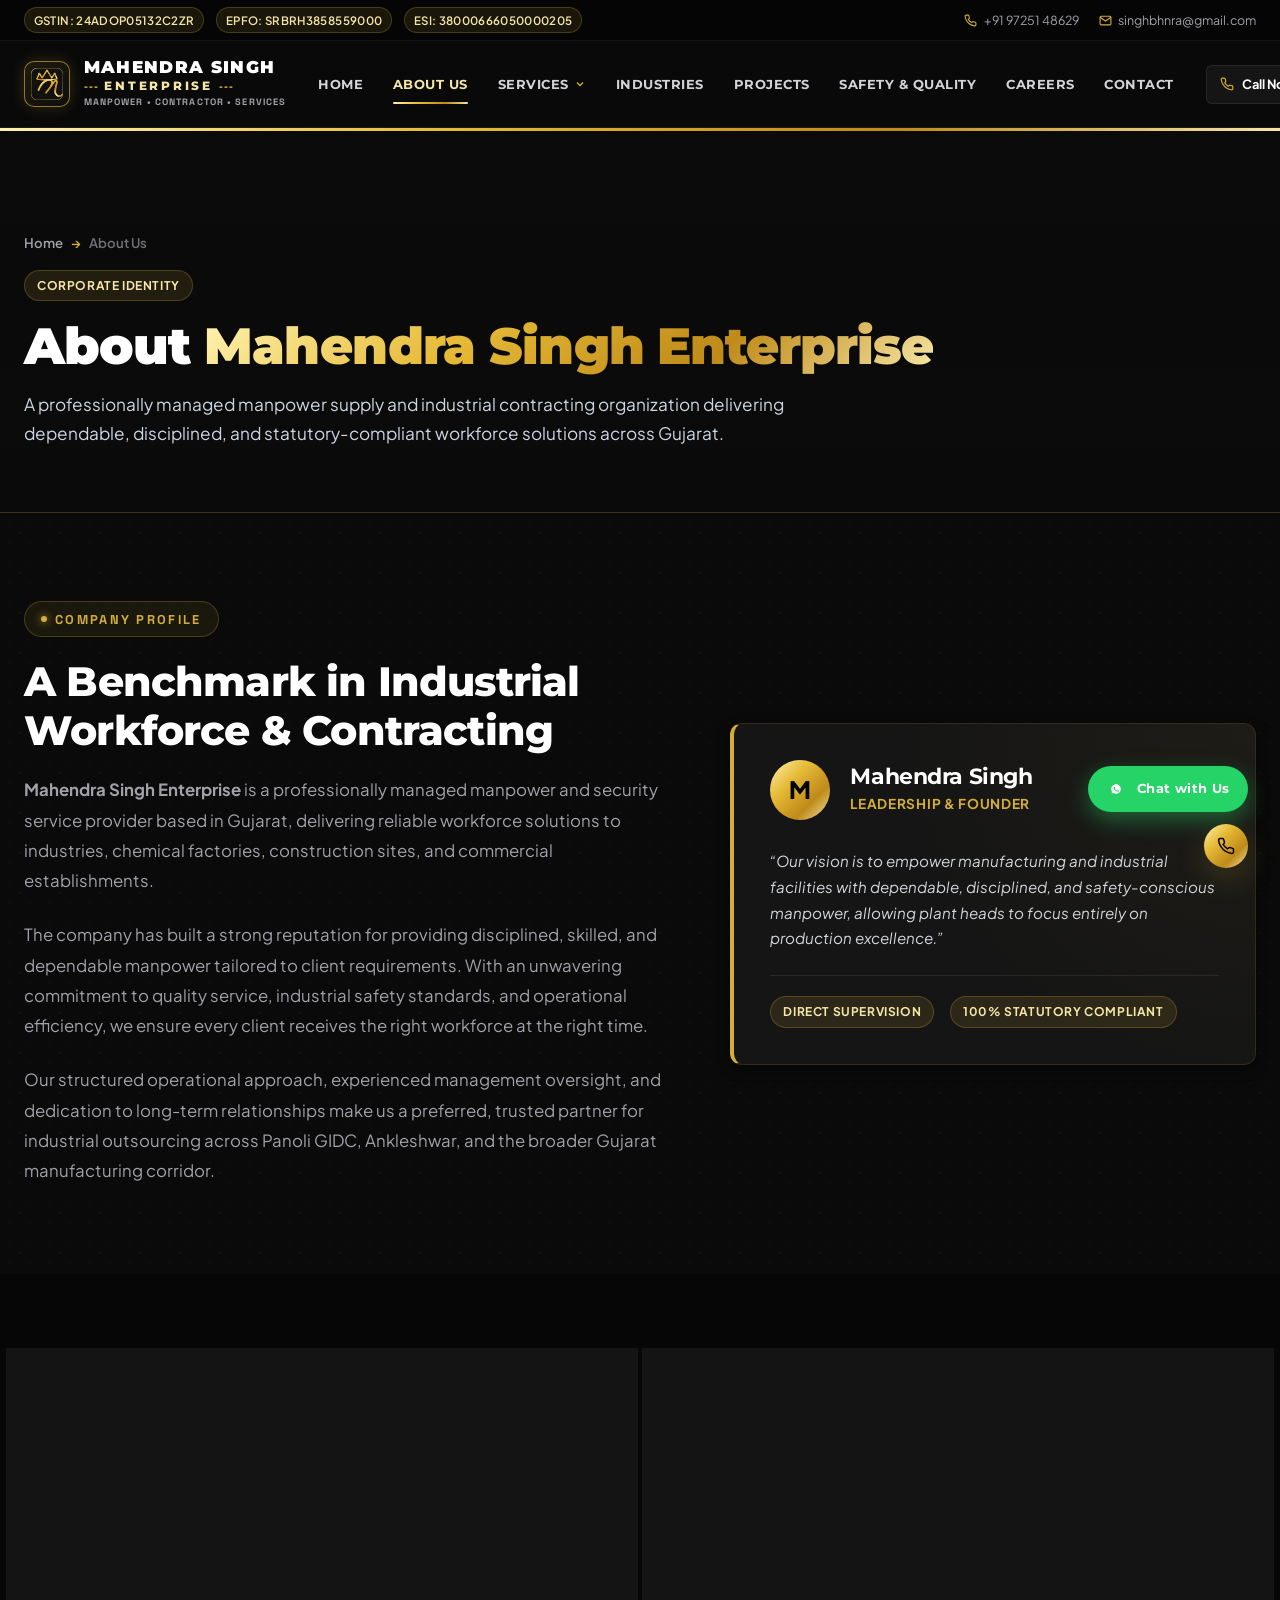
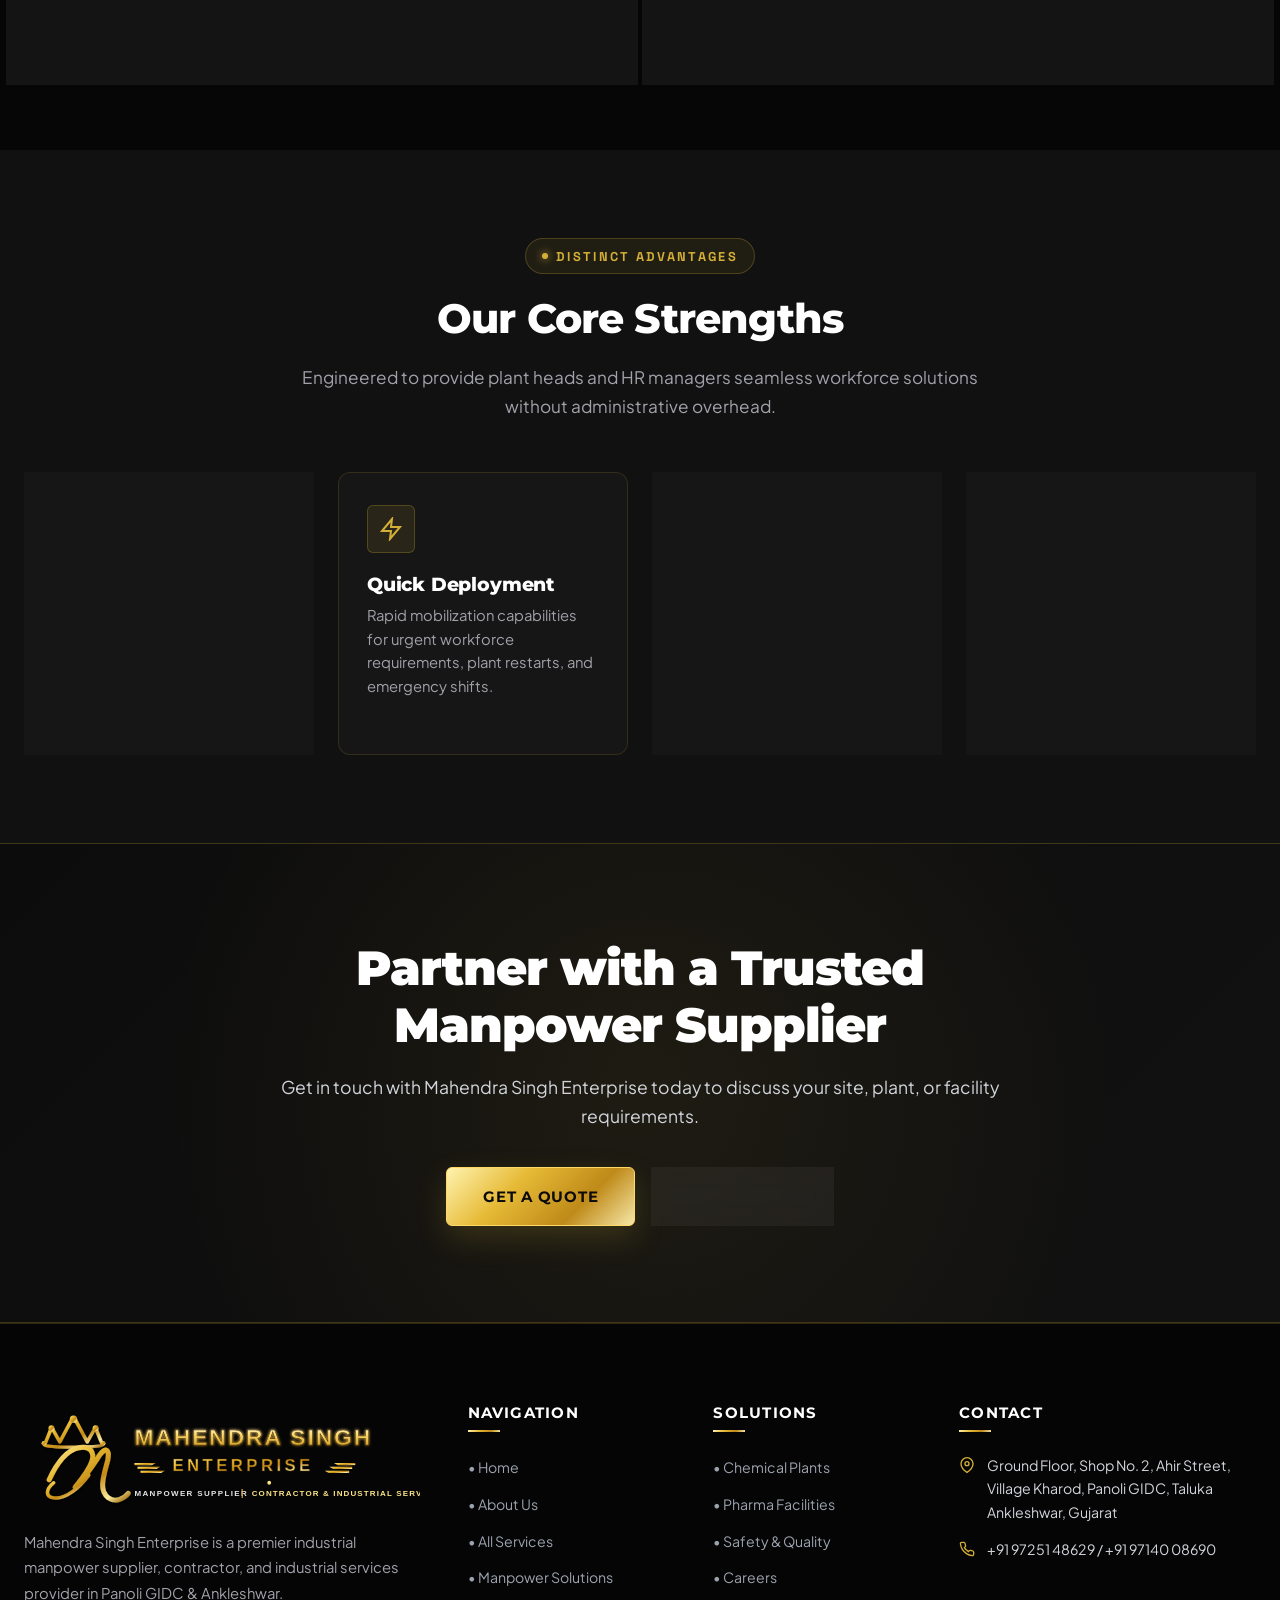
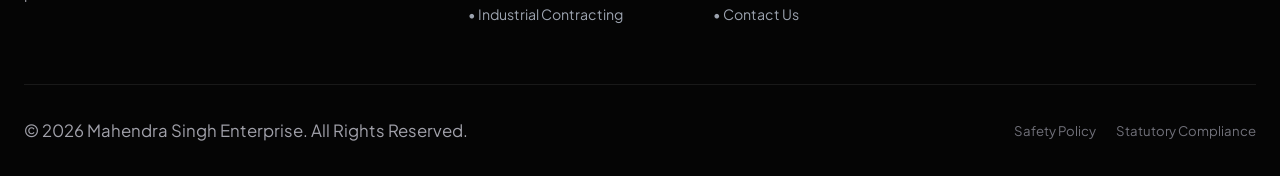
==== commit be5e0783: "Fix header text wrapping and optimize desktop and mobile responsive layout across all 10 pages" ====
--- a/about.html
+++ b/about.html
@@ -33,26 +33,54 @@
     </div>
   </div>
 
-  <!-- Main Header -->
+  <!-- Sticky Main Header -->
   <header class="site-header">
     <div class="container header-inner">
-      <a href="index.html" class="brand-logo">
-        <img src="assets/logo.svg" alt="Mahendra Singh Enterprise Logo" class="brand-logo-img">
+      <a href="index.html" class="brand-logo" title="Mahendra Singh Enterprise">
+        <div class="brand-logo-badge">
+          <img src="assets/emblem.svg" alt="Emblem" class="brand-emblem-img">
+        </div>
+        <div class="brand-logo-details">
+          <span class="brand-title">MAHENDRA SINGH</span>
+          <span class="brand-sub"><span class="brand-sub-bars">---</span> ENTERPRISE <span class="brand-sub-bars">---</span></span>
+          <span class="brand-tagline">MANPOWER &bull; CONTRACTOR &bull; SERVICES</span>
+        </div>
       </a>
-      <nav class="main-nav">
+
+      <!-- Desktop Navigation -->
+      <nav class="main-nav" aria-label="Main Navigation">
         <ul class="nav-list">
-          <li><a href="index.html" class="nav-link">Home</a></li>
-          <li><a href="about.html" class="nav-link active">About Us</a></li>
-          <li><a href="services.html" class="nav-link">Services</a></li>
-          <li><a href="manpower.html" class="nav-link">Manpower</a></li>
-          <li><a href="contracting.html" class="nav-link">Industrial Contracting</a></li>
-          <li><a href="projects.html" class="nav-link">Projects</a></li>
-          <li><a href="industries.html" class="nav-link">Industries</a></li>
-          <li><a href="safety.html" class="nav-link">Safety &amp; Quality</a></li>
-          <li><a href="careers.html" class="nav-link">Careers</a></li>
-          <li><a href="contact.html" class="nav-link">Contact</a></li>
+          <li class="nav-item"><a href="index.html" class="nav-link">Home</a></li>
+          <li class="nav-item"><a href="about.html" class="nav-link active">About Us</a></li>
+          <li class="nav-item">
+            <a href="services.html" class="nav-link">
+              <span>Services</span>
+              <svg class="nav-chevron" viewBox="0 0 24 24" fill="none" stroke="currentColor" stroke-width="2.5"><polyline points="6 9 12 15 18 9"></polyline></svg>
+            </a>
+            <div class="nav-dropdown">
+              <a href="services.html" class="dropdown-link">
+                <span class="dropdown-title">All Core Services &rarr;</span>
+                <span class="dropdown-sub">Full directory &amp; overview</span>
+              </a>
+              <a href="manpower.html" class="dropdown-link">
+                <span class="dropdown-title">Manpower Solutions</span>
+                <span class="dropdown-sub">Skilled, Operators &amp; Helpers</span>
+              </a>
+              <a href="contracting.html" class="dropdown-link">
+                <span class="dropdown-title">Industrial Contracting</span>
+                <span class="dropdown-sub">Plant Operations &amp; Turnaround</span>
+              </a>
+            </div>
+          </li>
+          <li class="nav-item"><a href="industries.html" class="nav-link">Industries</a></li>
+          <li class="nav-item"><a href="projects.html" class="nav-link">Projects</a></li>
+          <li class="nav-item"><a href="safety.html" class="nav-link">Safety &amp; Quality</a></li>
+          <li class="nav-item"><a href="careers.html" class="nav-link">Careers</a></li>
+          <li class="nav-item"><a href="contact.html" class="nav-link">Contact</a></li>
         </ul>
       </nav>
+
+      <!-- Header Actions -->
       <div class="header-actions">
         <a href="tel:+919725148629" class="btn-header-call">
           <svg viewBox="0 0 24 24" fill="none" stroke="currentColor" stroke-width="2"><path d="M22 16.92v3a2 2 0 0 1-2.18 2 19.79 19.79 0 0 1-8.63-3.07 19.5 19.5 0 0 1-6-6 19.79 19.79 0 0 1-3.07-8.67A2 2 0 0 1 4.11 2h3a2 2 0 0 1 2 1.72 12.84 12.84 0 0 0 .7 2.81 2 2 0 0 1-.45 2.11L8.09 9.91a16 16 0 0 0 6 6l1.27-1.27a2 2 0 0 1 2.11-.45 12.84 12.84 0 0 0 2.81.7A2 2 0 0 1 22 16.92z"></path></svg>
@@ -60,6 +88,7 @@
         </a>
         <button type="button" class="btn btn-primary btn-sm" data-open-quote>
           <span>Get a Quote</span>
+          <svg class="btn-icon" viewBox="0 0 24 24" fill="none" stroke="currentColor" stroke-width="2"><line x1="5" y1="12" x2="19" y2="12"></line><polyline points="12 5 19 12 12 19"></polyline></svg>
         </button>
         <button type="button" class="mobile-toggle" aria-label="Open Navigation Menu">
           <svg viewBox="0 0 24 24" fill="none" stroke="currentColor" stroke-width="2"><line x1="3" y1="12" x2="21" y2="12"></line><line x1="3" y1="6" x2="21" y2="6"></line><line x1="3" y1="18" x2="21" y2="18"></line></svg>
@@ -72,26 +101,35 @@
   <div class="mobile-drawer-backdrop"></div>
   <aside class="mobile-drawer">
     <div class="mobile-drawer-head">
-      <img src="assets/logo.svg" alt="Mahendra Singh Enterprise" style="height: 38px;">
+      <div class="brand-logo">
+        <div class="brand-logo-badge" style="width: 38px; height: 38px;">
+          <img src="assets/emblem.svg" alt="Emblem" style="width: 26px; height: 26px;">
+        </div>
+        <div class="brand-logo-details">
+          <span class="brand-title" style="font-size: 0.95rem;">MAHENDRA SINGH</span>
+          <span class="brand-sub" style="font-size: 0.72rem;">ENTERPRISE</span>
+        </div>
+      </div>
       <button type="button" class="drawer-close modal-close-btn" aria-label="Close Drawer">
         <svg viewBox="0 0 24 24" width="20" height="20" fill="none" stroke="currentColor" stroke-width="2"><line x1="18" y1="6" x2="6" y2="18"></line><line x1="6" y1="6" x2="18" y2="18"></line></svg>
       </button>
     </div>
     <ul class="mobile-nav-list">
-      <li><a href="index.html" class="mobile-nav-link">Home</a></li>
-      <li><a href="about.html" class="mobile-nav-link active">About Us</a></li>
-      <li><a href="services.html" class="mobile-nav-link">Services</a></li>
-      <li><a href="manpower.html" class="mobile-nav-link">Manpower Solutions</a></li>
-      <li><a href="contracting.html" class="mobile-nav-link">Industrial Contracting</a></li>
-      <li><a href="projects.html" class="mobile-nav-link">Projects &amp; Showcase</a></li>
-      <li><a href="industries.html" class="mobile-nav-link">Industries We Serve</a></li>
-      <li><a href="safety.html" class="mobile-nav-link">Safety &amp; Quality</a></li>
-      <li><a href="careers.html" class="mobile-nav-link">Careers</a></li>
-      <li><a href="contact.html" class="mobile-nav-link">Contact Us</a></li>
+      <li><a href="index.html" class="mobile-nav-link"><span>Home</span> &rarr;</a></li>
+      <li><a href="about.html" class="mobile-nav-link active"><span>About Us</span> &rarr;</a></li>
+      <li><a href="services.html" class="mobile-nav-link"><span>Core Services</span> &rarr;</a></li>
+      <li><a href="manpower.html" class="mobile-nav-link"><span>Manpower Solutions</span> &rarr;</a></li>
+      <li><a href="contracting.html" class="mobile-nav-link"><span>Industrial Contracting</span> &rarr;</a></li>
+      <li><a href="projects.html" class="mobile-nav-link"><span>Projects &amp; Showcase</span> &rarr;</a></li>
+      <li><a href="industries.html" class="mobile-nav-link"><span>Industries We Serve</span> &rarr;</a></li>
+      <li><a href="safety.html" class="mobile-nav-link"><span>Safety &amp; Quality</span> &rarr;</a></li>
+      <li><a href="careers.html" class="mobile-nav-link"><span>Careers &amp; Jobs</span> &rarr;</a></li>
+      <li><a href="contact.html" class="mobile-nav-link"><span>Contact Us</span> &rarr;</a></li>
     </ul>
     <div class="mobile-drawer-footer">
       <button type="button" class="btn btn-primary" style="width: 100%;" data-open-quote>Get a Quote</button>
       <a href="tel:+919725148629" class="btn btn-secondary" style="width: 100%;">Call +91 97251 48629</a>
+      <a href="https://wa.me/919725148629?text=Hello%20Mahendra%20Singh%20Enterprise,%20I%20would%20like%20to%20enquire%20about%20your%20manpower%20and%20contracting%20services." target="_blank" rel="noopener" class="btn btn-outline-gold" style="width: 100%;">WhatsApp Us</a>
     </div>
   </aside>
 
--- a/css/styles.css
+++ b/css/styles.css
@@ -12,7 +12,7 @@
   --bg-surface-elevated: #181818;
   --bg-card: rgba(24, 24, 24, 0.85);
   --bg-card-hover: rgba(32, 32, 32, 0.95);
-  --bg-glass: rgba(18, 18, 18, 0.75);
+  --bg-glass: rgba(18, 18, 18, 0.85);
 
   /* Gold & Metallic Accents */
   --gold-primary: #d4af37;
@@ -50,10 +50,10 @@
   --transition-normal: 0.35s cubic-bezier(0.16, 1, 0.3, 1);
   --transition-slow: 0.6s cubic-bezier(0.16, 1, 0.3, 1);
 
-  /* Container */
-  --container-max: 1280px;
-  --header-height: 90px;
-  --header-height-shrunk: 70px;
+  /* Container & Header Dimensions */
+  --container-max: 1320px;
+  --header-height: 86px;
+  --header-height-shrunk: 68px;
 }
 
 /* Base Reset */
@@ -119,12 +119,12 @@
 }
 
 .section {
-  padding: 6rem 0;
+  padding: 5.5rem 0;
   position: relative;
 }
 
 .section-lg {
-  padding: 8rem 0;
+  padding: 7.5rem 0;
 }
 
 .section-darker {
@@ -145,7 +145,7 @@
 
 /* Section Header Typography */
 .section-header {
-  margin-bottom: 3.5rem;
+  margin-bottom: 3.25rem;
 }
 
 .section-header.text-center {
@@ -179,17 +179,18 @@
 }
 
 .section-title {
-  font-size: clamp(2rem, 3.5vw, 2.75rem);
+  font-size: clamp(1.85rem, 3.2vw, 2.75rem);
   font-weight: 800;
   margin-bottom: 1.25rem;
   color: #ffffff;
 }
 
 .section-subtitle {
-  font-size: 1.125rem;
+  font-size: 1.075rem;
   color: var(--text-secondary);
   max-width: 680px;
   margin: 0 auto;
+  line-height: 1.65;
 }
 
 .text-gold {
@@ -204,13 +205,13 @@
   display: inline-flex;
   align-items: center;
   justify-content: center;
-  gap: 0.65rem;
+  gap: 0.6rem;
   font-family: 'Montserrat', sans-serif;
-  font-size: 0.875rem;
+  font-size: 0.85rem;
   font-weight: 700;
   letter-spacing: 0.05em;
   text-transform: uppercase;
-  padding: 0.875rem 1.85rem;
+  padding: 0.825rem 1.65rem;
   border-radius: var(--radius-sm);
   cursor: pointer;
   transition: all var(--transition-normal);
@@ -218,6 +219,7 @@
   position: relative;
   overflow: hidden;
   text-align: center;
+  white-space: nowrap;
 }
 
 .btn-primary {
@@ -235,14 +237,14 @@
 }
 
 .btn-secondary {
-  background: rgba(255, 255, 255, 0.04);
+  background: rgba(255, 255, 255, 0.05);
   color: #ffffff;
   border: 1px solid var(--border-subtle);
   backdrop-filter: blur(10px);
 }
 
 .btn-secondary:hover {
-  background: rgba(255, 255, 255, 0.1);
+  background: rgba(255, 255, 255, 0.12);
   border-color: var(--gold-border-bright);
   color: var(--gold-light);
   transform: translateY(-2px);
@@ -262,18 +264,18 @@
 }
 
 .btn-sm {
-  padding: 0.55rem 1.15rem;
-  font-size: 0.8rem;
+  padding: 0.5rem 1.1rem;
+  font-size: 0.78rem;
 }
 
 .btn-lg {
-  padding: 1.1rem 2.5rem;
-  font-size: 0.95rem;
+  padding: 1rem 2.25rem;
+  font-size: 0.925rem;
 }
 
 .btn-icon {
-  width: 18px;
-  height: 18px;
+  width: 16px;
+  height: 16px;
   transition: transform var(--transition-fast);
 }
 
@@ -281,12 +283,14 @@
   transform: translateX(4px);
 }
 
-/* Header & Navigation */
+/* --------------------------------------------------------------------------
+   HEADER & NAVIGATION SYSTEM
+   -------------------------------------------------------------------------- */
 .header-topbar {
   background: #050505;
   border-bottom: 1px solid rgba(255, 255, 255, 0.05);
   padding: 0.45rem 0;
-  font-size: 0.8125rem;
+  font-size: 0.78rem;
   color: var(--text-secondary);
 }
 
@@ -294,18 +298,28 @@
   display: flex;
   justify-content: space-between;
   align-items: center;
-}
-
-.topbar-left, .topbar-right {
-  display: flex;
-  align-items: center;
-  gap: 1.5rem;
+  gap: 1rem;
+}
+
+.topbar-left {
+  display: flex;
+  align-items: center;
+  gap: 0.75rem;
+  flex-wrap: wrap;
+}
+
+.topbar-right {
+  display: flex;
+  align-items: center;
+  gap: 1.25rem;
+  flex-wrap: wrap;
 }
 
 .topbar-item {
   display: inline-flex;
   align-items: center;
   gap: 0.4rem;
+  white-space: nowrap;
   transition: color var(--transition-fast);
 }
 
@@ -314,40 +328,42 @@
 }
 
 .topbar-item svg {
-  width: 14px;
-  height: 14px;
+  width: 13px;
+  height: 13px;
   color: var(--gold-primary);
+  flex-shrink: 0;
 }
 
 .topbar-badge {
-  background: rgba(212, 175, 55, 0.12);
+  background: rgba(212, 175, 55, 0.1);
   color: var(--gold-light);
   border: 1px solid var(--gold-border);
-  padding: 0.15rem 0.6rem;
+  padding: 0.15rem 0.55rem;
   border-radius: var(--radius-full);
-  font-size: 0.725rem;
+  font-size: 0.72rem;
   font-weight: 600;
-  letter-spacing: 0.04em;
-}
-
-/* Sticky Main Navigation */
+  letter-spacing: 0.03em;
+  white-space: nowrap;
+}
+
+/* Sticky Main Header */
 .site-header {
   position: sticky;
   top: 0;
   left: 0;
   width: 100%;
   z-index: 1000;
-  background: rgba(10, 10, 10, 0.88);
-  backdrop-filter: blur(18px);
-  -webkit-backdrop-filter: blur(18px);
+  background: rgba(10, 10, 10, 0.94);
+  backdrop-filter: blur(20px);
+  -webkit-backdrop-filter: blur(20px);
   border-bottom: 1px solid var(--border-subtle);
   transition: all var(--transition-normal);
 }
 
 .site-header.shrunk {
-  background: rgba(8, 8, 8, 0.96);
+  background: rgba(7, 7, 7, 0.98);
   border-bottom-color: var(--gold-border);
-  box-shadow: 0 10px 30px rgba(0, 0, 0, 0.7);
+  box-shadow: 0 10px 30px rgba(0, 0, 0, 0.75);
 }
 
 .header-inner {
@@ -355,6 +371,7 @@
   align-items: center;
   justify-content: space-between;
   height: var(--header-height);
+  gap: 1.5rem;
   transition: height var(--transition-normal);
 }
 
@@ -362,58 +379,122 @@
   height: var(--header-height-shrunk);
 }
 
-/* Brand Logo */
+/* Brand Logo (Crisp & High-Res) */
 .brand-logo {
   display: flex;
   align-items: center;
   gap: 0.85rem;
   text-decoration: none;
-}
-
-.brand-logo-img {
-  height: 52px;
-  width: auto;
-  transition: height var(--transition-normal);
-}
-
-.site-header.shrunk .brand-logo-img {
-  height: 44px;
-}
-
-/* Nav Links */
+  flex-shrink: 0;
+}
+
+.brand-logo-badge {
+  width: 46px;
+  height: 46px;
+  border-radius: 10px;
+  background: linear-gradient(135deg, #1f1a0e, #0e0e0e);
+  border: 1px solid var(--gold-border-bright);
+  display: flex;
+  align-items: center;
+  justify-content: center;
+  box-shadow: 0 0 15px rgba(212, 175, 55, 0.2);
+  transition: transform var(--transition-fast);
+}
+
+.brand-logo:hover .brand-logo-badge {
+  transform: scale(1.05);
+  box-shadow: 0 0 20px rgba(212, 175, 55, 0.4);
+}
+
+.brand-emblem-img {
+  width: 32px;
+  height: 32px;
+}
+
+.brand-logo-details {
+  display: flex;
+  flex-direction: column;
+}
+
+.brand-title {
+  font-family: 'Montserrat', sans-serif;
+  font-size: 1.05rem;
+  font-weight: 900;
+  letter-spacing: 0.08em;
+  color: #ffffff;
+  line-height: 1.1;
+  white-space: nowrap;
+}
+
+.brand-sub {
+  font-family: 'Montserrat', sans-serif;
+  font-size: 0.78rem;
+  font-weight: 800;
+  letter-spacing: 0.22em;
+  color: var(--gold-light);
+  line-height: 1.1;
+  margin-top: 2px;
+  white-space: nowrap;
+}
+
+.brand-sub-bars {
+  color: var(--gold-primary);
+  letter-spacing: 0.1em;
+  font-size: 0.65rem;
+}
+
+.brand-tagline {
+  font-family: 'Space Grotesk', sans-serif;
+  font-size: 0.58rem;
+  font-weight: 700;
+  letter-spacing: 0.12em;
+  color: #a1a1aa;
+  margin-top: 2px;
+  white-space: nowrap;
+}
+
+/* Main Navigation Links (No Wrap & Luxury Dropdowns) */
 .main-nav {
   display: flex;
   align-items: center;
-  gap: 1.5rem;
 }
 
 .nav-list {
   display: flex;
   align-items: center;
-  gap: 1.25rem;
+  gap: 0.85rem;
+}
+
+.nav-item {
+  position: relative;
 }
 
 .nav-link {
   font-family: 'Montserrat', sans-serif;
-  font-size: 0.8125rem;
-  font-weight: 600;
+  font-size: 0.8rem;
+  font-weight: 700;
   letter-spacing: 0.04em;
   text-transform: uppercase;
-  color: #d1d5db;
-  padding: 0.4rem 0.2rem;
+  color: #d4d4d8;
+  padding: 0.55rem 0.5rem;
   position: relative;
+  white-space: nowrap;
+  display: inline-flex;
+  align-items: center;
+  gap: 0.35rem;
   transition: color var(--transition-fast);
 }
 
 .nav-link::after {
   content: '';
   position: absolute;
-  bottom: -2px;
-  left: 0;
-  width: 0;
+  bottom: 0;
+  left: 0.5rem;
+  right: 0.5rem;
   height: 2px;
   background: var(--gold-gradient);
-  transition: width var(--transition-normal);
+  transform: scaleX(0);
+  transition: transform var(--transition-normal);
   border-radius: 2px;
 }
 
@@ -422,27 +503,100 @@
 }
 
 .nav-link:hover::after, .nav-link.active::after {
-  width: 100%;
-}
-
-/* Header Actions */
+  transform: scaleX(1);
+}
+
+.nav-chevron {
+  width: 12px;
+  height: 12px;
+  transition: transform var(--transition-fast);
+  color: var(--gold-primary);
+}
+
+.nav-item:hover .nav-chevron {
+  transform: rotate(180deg);
+}
+
+/* Nav Dropdown Menu */
+.nav-dropdown {
+  position: absolute;
+  top: 100%;
+  left: 0;
+  min-width: 250px;
+  background: rgba(14, 14, 14, 0.96);
+  backdrop-filter: blur(20px);
+  -webkit-backdrop-filter: blur(20px);
+  border: 1px solid var(--gold-border-bright);
+  border-radius: var(--radius-md);
+  padding: 0.75rem 0.5rem;
+  box-shadow: 0 15px 35px rgba(0, 0, 0, 0.8), 0 0 25px rgba(212, 175, 55, 0.12);
+  opacity: 0;
+  visibility: hidden;
+  transform: translateY(10px);
+  transition: all var(--transition-normal);
+  z-index: 100;
+}
+
+.nav-item:hover .nav-dropdown,
+.nav-item:focus-within .nav-dropdown {
+  opacity: 1;
+  visibility: visible;
+  transform: translateY(0);
+}
+
+.dropdown-link {
+  display: flex;
+  flex-direction: column;
+  padding: 0.65rem 0.9rem;
+  border-radius: var(--radius-sm);
+  transition: all var(--transition-fast);
+  white-space: nowrap;
+}
+
+.dropdown-link:hover {
+  background: rgba(212, 175, 55, 0.1);
+}
+
+.dropdown-title {
+  font-family: 'Montserrat', sans-serif;
+  font-size: 0.825rem;
+  font-weight: 700;
+  color: #ffffff;
+  display: flex;
+  align-items: center;
+  gap: 0.4rem;
+}
+
+.dropdown-link:hover .dropdown-title {
+  color: var(--gold-light);
+}
+
+.dropdown-sub {
+  font-size: 0.725rem;
+  color: var(--text-muted);
+  margin-top: 2px;
+}
+
+/* Header Action Buttons */
 .header-actions {
   display: flex;
   align-items: center;
-  gap: 1rem;
+  gap: 0.75rem;
+  flex-shrink: 0;
 }
 
 .btn-header-call {
   display: inline-flex;
   align-items: center;
-  gap: 0.5rem;
-  font-size: 0.85rem;
+  gap: 0.45rem;
+  font-size: 0.8rem;
   font-weight: 700;
   color: #ffffff;
-  padding: 0.55rem 1rem;
+  padding: 0.5rem 0.85rem;
   border-radius: var(--radius-sm);
   background: rgba(255, 255, 255, 0.05);
   border: 1px solid var(--border-subtle);
+  white-space: nowrap;
   transition: var(--transition-fast);
 }
 
@@ -453,39 +607,49 @@
 }
 
 .btn-header-call svg {
-  width: 15px;
-  height: 15px;
+  width: 14px;
+  height: 14px;
   color: var(--gold-primary);
-}
-
-/* Mobile Nav Toggle */
+  flex-shrink: 0;
+}
+
+/* Mobile Toggle Hamburger */
 .mobile-toggle {
   display: none;
-  background: transparent;
-  border: none;
+  background: rgba(255, 255, 255, 0.05);
+  border: 1px solid var(--border-subtle);
+  border-radius: var(--radius-sm);
   color: #ffffff;
   cursor: pointer;
   padding: 0.5rem;
   z-index: 1001;
+  transition: all var(--transition-fast);
+}
+
+.mobile-toggle:hover {
+  background: rgba(212, 175, 55, 0.15);
+  border-color: var(--gold-border);
+  color: var(--gold-light);
 }
 
 .mobile-toggle svg {
-  width: 28px;
-  height: 28px;
-}
-
-/* Mobile Drawer */
+  width: 24px;
+  height: 24px;
+  display: block;
+}
+
+/* Mobile Slide-in Drawer */
 .mobile-drawer {
   position: fixed;
   top: 0;
   right: -100%;
   width: 100%;
-  max-width: 400px;
+  max-width: 380px;
   height: 100vh;
-  background: #0e0e0e;
-  border-left: 1px solid var(--gold-border);
-  box-shadow: -10px 0 30px rgba(0,0,0,0.8);
-  padding: 2rem;
+  background: #0d0d0d;
+  border-left: 1px solid var(--gold-border-bright);
+  box-shadow: -15px 0 40px rgba(0,0,0,0.9);
+  padding: 1.75rem;
   display: flex;
   flex-direction: column;
   justify-content: space-between;
@@ -501,8 +665,9 @@
 .mobile-drawer-backdrop {
   position: fixed;
   inset: 0;
-  background: rgba(0, 0, 0, 0.7);
-  backdrop-filter: blur(4px);
+  background: rgba(0, 0, 0, 0.75);
+  backdrop-filter: blur(6px);
+  -webkit-backdrop-filter: blur(6px);
   z-index: 1040;
   opacity: 0;
   visibility: hidden;
@@ -518,23 +683,23 @@
   display: flex;
   justify-content: space-between;
   align-items: center;
-  padding-bottom: 1.5rem;
+  padding-bottom: 1.25rem;
   border-bottom: 1px solid var(--border-subtle);
 }
 
 .mobile-nav-list {
   display: flex;
   flex-direction: column;
-  gap: 0.75rem;
-  padding: 1.5rem 0;
+  gap: 0.45rem;
+  padding: 1.25rem 0;
 }
 
 .mobile-nav-link {
   font-family: 'Montserrat', sans-serif;
-  font-size: 1rem;
+  font-size: 0.95rem;
   font-weight: 700;
   color: #e4e4e7;
-  padding: 0.75rem 1rem;
+  padding: 0.7rem 0.9rem;
   border-radius: var(--radius-sm);
   display: flex;
   align-items: center;
@@ -550,20 +715,20 @@
 }
 
 .mobile-drawer-footer {
-  padding-top: 1.5rem;
+  padding-top: 1.25rem;
   border-top: 1px solid var(--border-subtle);
   display: flex;
   flex-direction: column;
-  gap: 1rem;
+  gap: 0.75rem;
 }
 
 /* Breadcrumb & Inner Hero Banner */
 .page-hero {
   position: relative;
-  padding: 7rem 0 4.5rem;
+  padding: 6.5rem 0 4rem;
   background-color: #0d0d0d;
   background-image: 
-    linear-gradient(to bottom, rgba(10, 10, 10, 0.82), rgba(10, 10, 10, 0.96)),
+    linear-gradient(to bottom, rgba(10, 10, 10, 0.85), rgba(10, 10, 10, 0.98)),
     url('https://images.unsplash.com/photo-1581091226825-a6a2a5aee158?auto=format&fit=crop&w=1920&q=80');
   background-size: cover;
   background-position: center;
@@ -585,10 +750,10 @@
   display: flex;
   align-items: center;
   gap: 0.5rem;
-  font-size: 0.85rem;
+  font-size: 0.825rem;
   font-weight: 600;
   color: var(--text-muted);
-  margin-bottom: 1.25rem;
+  margin-bottom: 1rem;
 }
 
 .breadcrumb a {
@@ -604,15 +769,15 @@
 }
 
 .page-hero-title {
-  font-size: clamp(2.25rem, 4.5vw, 3.5rem);
+  font-size: clamp(2rem, 4vw, 3.25rem);
   font-weight: 900;
   line-height: 1.15;
   color: #ffffff;
-  margin-bottom: 1rem;
+  margin-bottom: 0.85rem;
 }
 
 .page-hero-desc {
-  font-size: 1.15rem;
+  font-size: 1.075rem;
   color: #cbd5e1;
   max-width: 760px;
   line-height: 1.7;
@@ -663,33 +828,33 @@
   background: rgba(212, 175, 55, 0.12);
   border: 1px solid var(--gold-border);
   color: var(--gold-light);
-  font-size: 0.78rem;
+  font-size: 0.75rem;
   font-weight: 700;
   letter-spacing: 0.05em;
   text-transform: uppercase;
-  padding: 0.35rem 0.85rem;
+  padding: 0.3rem 0.75rem;
   border-radius: var(--radius-full);
 }
 
 /* Verified Credentials Strip */
 .credentials-strip {
-  background: linear-gradient(90deg, #111111 0%, #171717 50%, #111111 100%);
+  background: linear-gradient(90deg, #0e0e0e 0%, #151515 50%, #0e0e0e 100%);
   border-top: 1px solid var(--gold-border);
   border-bottom: 1px solid var(--gold-border);
-  padding: 1.75rem 0;
+  padding: 1.5rem 0;
 }
 
 .credentials-grid {
   display: grid;
-  grid-template-columns: repeat(auto-fit, minmax(220px, 1fr));
-  gap: 1.5rem;
+  grid-template-columns: repeat(auto-fit, minmax(240px, 1fr));
+  gap: 1.25rem;
   align-items: center;
 }
 
 .credential-item {
   display: flex;
   align-items: center;
-  gap: 1rem;
+  gap: 0.85rem;
   padding: 0.75rem 1rem;
   background: rgba(255, 255, 255, 0.02);
   border: 1px solid rgba(255, 255, 255, 0.05);
@@ -697,8 +862,8 @@
 }
 
 .credential-icon {
-  width: 38px;
-  height: 38px;
+  width: 36px;
+  height: 36px;
   border-radius: 8px;
   background: rgba(212, 175, 55, 0.1);
   border: 1px solid var(--gold-border);
@@ -710,23 +875,23 @@
 }
 
 .credential-meta h4 {
-  font-size: 0.78rem;
+  font-size: 0.75rem;
   font-weight: 600;
   color: var(--text-muted);
   text-transform: uppercase;
-  letter-spacing: 0.08em;
+  letter-spacing: 0.06em;
 }
 
 .credential-meta p {
   font-family: 'Space Grotesk', monospace;
-  font-size: 0.95rem;
+  font-size: 0.925rem;
   font-weight: 700;
   color: var(--gold-light);
 }
 
 /* Verified Clients Logo Strip */
 .client-strip {
-  padding: 4rem 0;
+  padding: 3.5rem 0;
   background: #080808;
   border-bottom: 1px solid var(--border-subtle);
   text-align: center;
@@ -746,13 +911,13 @@
   flex-wrap: wrap;
   justify-content: center;
   align-items: center;
-  gap: 2rem;
+  gap: 1.5rem;
 }
 
 .client-box {
   background: rgba(255, 255, 255, 0.02);
   border: 1px solid var(--border-subtle);
-  padding: 1.25rem 2.25rem;
+  padding: 1.15rem 2rem;
   border-radius: var(--radius-md);
   display: flex;
   align-items: center;
@@ -767,21 +932,22 @@
 }
 
 .client-box-icon {
-  width: 32px;
-  height: 32px;
+  width: 30px;
+  height: 30px;
   color: var(--gold-primary);
+  flex-shrink: 0;
 }
 
 .client-box-name {
   font-family: 'Montserrat', sans-serif;
-  font-size: 1.05rem;
+  font-size: 1rem;
   font-weight: 700;
   color: #f1f5f9;
   letter-spacing: 0.02em;
 }
 
 .client-box-tag {
-  font-size: 0.75rem;
+  font-size: 0.725rem;
   color: var(--gold-primary);
   font-weight: 600;
 }
@@ -789,7 +955,7 @@
 /* High Impact CTA Banner */
 .cta-banner {
   position: relative;
-  padding: 6.5rem 0;
+  padding: 6rem 0;
   background: linear-gradient(135deg, rgba(12, 12, 12, 0.95), rgba(18, 18, 18, 0.92)),
               url('https://images.unsplash.com/photo-1504917599217-d4dc5ebe6122?auto=format&fit=crop&w=1920&q=80') center/cover;
   border-top: 1px solid var(--gold-border);
@@ -814,39 +980,39 @@
 }
 
 .cta-title {
-  font-size: clamp(2.2rem, 4vw, 3.25rem);
+  font-size: clamp(2rem, 3.8vw, 3rem);
   font-weight: 900;
   color: #ffffff;
-  margin-bottom: 1.25rem;
+  margin-bottom: 1.15rem;
   line-height: 1.2;
 }
 
 .cta-desc {
-  font-size: 1.15rem;
+  font-size: 1.1rem;
   color: #d1d5db;
-  margin-bottom: 2.5rem;
+  margin-bottom: 2.25rem;
 }
 
 .cta-buttons {
   display: flex;
   justify-content: center;
   flex-wrap: wrap;
-  gap: 1.25rem;
+  gap: 1rem;
 }
 
 /* Master Footer */
 .site-footer {
   background: #050505;
   border-top: 1px solid rgba(212, 175, 55, 0.2);
-  padding: 5.5rem 0 2rem;
+  padding: 5rem 0 2rem;
   position: relative;
 }
 
 .footer-grid {
   display: grid;
   grid-template-columns: 2fr 1fr 1fr 1.5fr;
-  gap: 3.5rem;
-  margin-bottom: 4rem;
+  gap: 3rem;
+  margin-bottom: 3.5rem;
 }
 
 .footer-brand {
@@ -855,27 +1021,22 @@
   gap: 1.25rem;
 }
 
-.footer-logo {
-  height: 52px;
-  width: auto;
-}
-
 .footer-desc {
-  font-size: 0.9375rem;
+  font-size: 0.925rem;
   color: var(--text-secondary);
   line-height: 1.7;
 }
 
 .footer-col-title {
   font-family: 'Montserrat', sans-serif;
-  font-size: 1rem;
+  font-size: 0.95rem;
   font-weight: 700;
   color: #ffffff;
   text-transform: uppercase;
   letter-spacing: 0.08em;
-  margin-bottom: 1.5rem;
+  margin-bottom: 1.35rem;
   position: relative;
-  padding-bottom: 0.75rem;
+  padding-bottom: 0.65rem;
 }
 
 .footer-col-title::after {
@@ -891,12 +1052,12 @@
 .footer-links {
   display: flex;
   flex-direction: column;
-  gap: 0.75rem;
+  gap: 0.65rem;
 }
 
 .footer-link {
   color: #9ca3af;
-  font-size: 0.9125rem;
+  font-size: 0.885rem;
   transition: all var(--transition-fast);
   display: inline-flex;
   align-items: center;
@@ -911,20 +1072,20 @@
 .footer-contact-list {
   display: flex;
   flex-direction: column;
-  gap: 1rem;
+  gap: 0.9rem;
 }
 
 .footer-contact-item {
   display: flex;
   align-items: flex-start;
-  gap: 0.85rem;
-  font-size: 0.9125rem;
+  gap: 0.75rem;
+  font-size: 0.885rem;
   color: #d1d5db;
 }
 
 .footer-contact-item svg {
-  width: 18px;
-  height: 18px;
+  width: 16px;
+  height: 16px;
   color: var(--gold-primary);
   flex-shrink: 0;
   margin-top: 3px;
@@ -940,52 +1101,57 @@
   display: flex;
   justify-content: space-between;
   align-items: center;
-  font-size: 0.85rem;
+  font-size: 0.825rem;
   color: var(--text-muted);
 }
 
 .footer-bottom-links {
   display: flex;
-  gap: 1.5rem;
+  gap: 1.25rem;
 }
 
 .footer-bottom-links a:hover {
   color: var(--gold-light);
 }
 
-/* Responsive Media Queries */
-@media (max-width: 1100px) {
+/* ==========================================================================
+   RESPONSIVE BREAKPOINTS (DESKTOP & MOBILE FRIENDLY)
+   ========================================================================== */
+@media (max-width: 1200px) {
+  .main-nav {
+    display: none;
+  }
+  .mobile-toggle {
+    display: block;
+  }
+  .header-actions .btn-header-call {
+    display: none;
+  }
+}
+
+@media (max-width: 992px) {
+  .topbar-left {
+    display: none;
+  }
+  .topbar-content {
+    justify-content: center;
+  }
   .footer-grid {
     grid-template-columns: 1fr 1fr;
     gap: 2.5rem;
   }
 }
 
-@media (max-width: 992px) {
-  .main-nav {
-    display: none;
-  }
-  .mobile-toggle {
-    display: block;
-  }
-  .topbar-left {
-    display: none;
-  }
-  .topbar-content {
-    justify-content: center;
-  }
-}
-
 @media (max-width: 768px) {
   .section {
-    padding: 4rem 0;
+    padding: 3.75rem 0;
   }
   .section-lg {
-    padding: 5rem 0;
+    padding: 4.5rem 0;
   }
   .footer-grid {
     grid-template-columns: 1fr;
-    gap: 2.5rem;
+    gap: 2.25rem;
   }
   .footer-bottom {
     flex-direction: column;
@@ -993,11 +1159,20 @@
     text-align: center;
   }
   .topbar-right {
-    gap: 0.85rem;
-    flex-wrap: wrap;
+    gap: 0.75rem;
     justify-content: center;
+    font-size: 0.72rem;
   }
   .credentials-grid {
     grid-template-columns: 1fr;
   }
-}
+  .brand-title {
+    font-size: 0.95rem;
+  }
+  .brand-sub {
+    font-size: 0.72rem;
+  }
+  .brand-tagline {
+    display: none;
+  }
+}
--- a/css/components.css
+++ b/css/components.css
@@ -8,9 +8,7 @@
 .hero-slider-section {
   position: relative;
   width: 100%;
-  height: 92vh;
-  min-height: 650px;
-  max-height: 920px;
+  height: clamp(580px, 88vh, 820px);
   overflow: hidden;
   background-color: #050505;
 }
@@ -51,7 +49,7 @@
 }
 
 .hero-slide.active .slide-image {
-  transform: scale(1.12);
+  transform: scale(1.1);
 }
 
 .slide-overlay {
@@ -60,7 +58,7 @@
   background: linear-gradient(
     180deg,
     rgba(10, 10, 10, 0.75) 0%,
-    rgba(10, 10, 10, 0.85) 50%,
+    rgba(10, 10, 10, 0.88) 55%,
     rgba(10, 10, 10, 0.98) 100%
   );
   z-index: 2;
@@ -70,7 +68,7 @@
   content: '';
   position: absolute;
   inset: 0;
-  background: radial-gradient(circle at 30% 50%, rgba(212, 175, 55, 0.12), transparent 60%);
+  background: radial-gradient(circle at 25% 45%, rgba(212, 175, 55, 0.1), transparent 65%);
 }
 
 .hero-content-container {
@@ -82,31 +80,31 @@
 }
 
 .hero-content {
-  max-width: 850px;
-  padding: 2rem 0;
+  max-width: 820px;
+  padding: 2.5rem 0 4rem;
 }
 
 .hero-badge {
   display: inline-flex;
   align-items: center;
   gap: 0.5rem;
-  background: rgba(212, 175, 55, 0.14);
+  background: rgba(212, 175, 55, 0.12);
   border: 1px solid var(--gold-border-bright);
-  padding: 0.5rem 1.25rem;
+  padding: 0.4rem 1rem;
   border-radius: var(--radius-full);
-  margin-bottom: 1.5rem;
+  margin-bottom: 1.25rem;
   color: var(--gold-light);
   font-family: 'Space Grotesk', sans-serif;
-  font-size: 0.85rem;
+  font-size: 0.8rem;
   font-weight: 700;
-  letter-spacing: 0.15em;
+  letter-spacing: 0.12em;
   text-transform: uppercase;
-  box-shadow: 0 0 20px rgba(212, 175, 55, 0.2);
+  box-shadow: 0 0 15px rgba(212, 175, 55, 0.15);
 }
 
 .hero-badge-dot {
-  width: 8px;
-  height: 8px;
+  width: 7px;
+  height: 7px;
   border-radius: 50%;
   background: var(--gold-vibrant);
   animation: pulseDot 2s infinite;
@@ -119,38 +117,38 @@
 }
 
 .hero-title {
-  font-size: clamp(2.5rem, 5.5vw, 4.25rem);
+  font-size: clamp(2rem, 4.2vw, 3.5rem);
   font-weight: 900;
-  line-height: 1.12;
-  color: #ffffff;
-  margin-bottom: 1.5rem;
+  line-height: 1.15;
+  color: #ffffff;
+  margin-bottom: 1.25rem;
   letter-spacing: -0.02em;
 }
 
 .hero-desc {
-  font-size: clamp(1.05rem, 1.8vw, 1.25rem);
+  font-size: clamp(0.975rem, 1.6vw, 1.15rem);
   color: #e2e8f0;
-  line-height: 1.7;
-  max-width: 720px;
-  margin-bottom: 2.5rem;
+  line-height: 1.65;
+  max-width: 680px;
+  margin-bottom: 2rem;
 }
 
 .hero-cta-group {
   display: flex;
   align-items: center;
   flex-wrap: wrap;
-  gap: 1.25rem;
+  gap: 1rem;
 }
 
 /* Slider Navigation Controls */
 .slider-controls {
   position: absolute;
-  bottom: 2.5rem;
+  bottom: 2rem;
   right: 5%;
   z-index: 20;
   display: flex;
   align-items: center;
-  gap: 1.5rem;
+  gap: 1.25rem;
 }
 
 .slider-arrows {
@@ -159,8 +157,8 @@
 }
 
 .slider-btn {
-  width: 44px;
-  height: 44px;
+  width: 40px;
+  height: 40px;
   border-radius: 50%;
   background: rgba(255, 255, 255, 0.08);
   border: 1px solid var(--border-subtle);
@@ -177,7 +175,7 @@
   background: var(--gold-gradient);
   border-color: #ffd866;
   color: #000000;
-  transform: scale(1.08);
+  transform: scale(1.06);
 }
 
 .slider-dots {
@@ -187,8 +185,8 @@
 }
 
 .slider-dot {
-  width: 12px;
-  height: 12px;
+  width: 10px;
+  height: 10px;
   border-radius: 50%;
   background: rgba(255, 255, 255, 0.25);
   border: none;
@@ -197,8 +195,8 @@
 }
 
 .slider-dot.active {
-  width: 32px;
-  border-radius: 6px;
+  width: 28px;
+  border-radius: 5px;
   background: var(--gold-gradient);
   box-shadow: 0 0 10px rgba(212, 175, 55, 0.6);
 }
@@ -220,15 +218,15 @@
    -------------------------------------------------------------------------- */
 .stats-grid {
   display: grid;
-  grid-template-columns: repeat(auto-fit, minmax(260px, 1fr));
-  gap: 1.75rem;
+  grid-template-columns: repeat(auto-fit, minmax(250px, 1fr));
+  gap: 1.5rem;
 }
 
 .stat-card {
   background: var(--bg-card);
   border: 1px solid var(--border-card);
   border-radius: var(--radius-md);
-  padding: 2.25rem 2rem;
+  padding: 2rem 1.75rem;
   position: relative;
   transition: all var(--transition-normal);
   backdrop-filter: blur(12px);
@@ -236,13 +234,13 @@
 
 .stat-card:hover {
   border-color: var(--gold-border-bright);
-  transform: translateY(-6px);
+  transform: translateY(-5px);
   box-shadow: var(--shadow-gold);
 }
 
 .stat-icon {
-  width: 52px;
-  height: 52px;
+  width: 48px;
+  height: 48px;
   border-radius: var(--radius-sm);
   background: rgba(212, 175, 55, 0.1);
   border: 1px solid var(--gold-border);
@@ -250,16 +248,16 @@
   align-items: center;
   justify-content: center;
   color: var(--gold-primary);
-  margin-bottom: 1.5rem;
+  margin-bottom: 1.25rem;
 }
 
 .stat-icon svg {
-  width: 26px;
-  height: 26px;
+  width: 24px;
+  height: 24px;
 }
 
 .stat-title {
-  font-size: 1.25rem;
+  font-size: 1.2rem;
   font-weight: 800;
   color: #ffffff;
   margin-bottom: 0.5rem;
@@ -267,7 +265,7 @@
 }
 
 .stat-desc {
-  font-size: 0.95rem;
+  font-size: 0.925rem;
   color: var(--text-secondary);
   line-height: 1.6;
 }
@@ -277,8 +275,8 @@
    -------------------------------------------------------------------------- */
 .services-grid {
   display: grid;
-  grid-template-columns: repeat(auto-fit, minmax(360px, 1fr));
-  gap: 2rem;
+  grid-template-columns: repeat(auto-fit, minmax(340px, 1fr));
+  gap: 1.75rem;
 }
 
 .service-card {
@@ -294,14 +292,14 @@
 
 .service-card:hover {
   border-color: var(--gold-border-bright);
-  transform: translateY(-8px);
+  transform: translateY(-6px);
   box-shadow: 0 16px 40px rgba(0,0,0,0.8), 0 0 25px rgba(212, 175, 55, 0.15);
 }
 
 .service-img-wrapper {
   position: relative;
   width: 100%;
-  height: 230px;
+  height: 210px;
   overflow: hidden;
 }
 
@@ -318,64 +316,64 @@
 
 .service-number {
   position: absolute;
-  top: 1rem;
-  right: 1rem;
+  top: 0.85rem;
+  right: 0.85rem;
   font-family: 'Space Grotesk', monospace;
-  font-size: 0.85rem;
+  font-size: 0.8rem;
   font-weight: 800;
   color: var(--gold-light);
   background: rgba(10, 10, 10, 0.85);
   border: 1px solid var(--gold-border);
-  padding: 0.3rem 0.75rem;
+  padding: 0.25rem 0.65rem;
   border-radius: var(--radius-full);
   backdrop-filter: blur(8px);
 }
 
 .service-body {
-  padding: 2rem;
+  padding: 1.75rem;
   display: flex;
   flex-direction: column;
   flex-grow: 1;
 }
 
 .service-title {
-  font-size: 1.35rem;
+  font-size: 1.25rem;
   font-weight: 800;
   color: #ffffff;
-  margin-bottom: 0.85rem;
+  margin-bottom: 0.75rem;
   display: flex;
   align-items: center;
   gap: 0.5rem;
 }
 
 .service-desc {
-  font-size: 0.95rem;
+  font-size: 0.925rem;
   color: var(--text-secondary);
-  line-height: 1.65;
+  line-height: 1.6;
+  margin-bottom: 1.25rem;
+  flex-grow: 1;
+}
+
+.service-features {
+  display: flex;
+  flex-direction: column;
+  gap: 0.45rem;
   margin-bottom: 1.5rem;
-  flex-grow: 1;
-}
-
-.service-features {
-  display: flex;
-  flex-direction: column;
-  gap: 0.5rem;
-  margin-bottom: 1.75rem;
-  padding-top: 1rem;
+  padding-top: 0.85rem;
   border-top: 1px solid var(--border-subtle);
 }
 
 .service-feature-item {
-  font-size: 0.875rem;
+  font-size: 0.85rem;
   color: #cbd5e1;
   display: flex;
   align-items: center;
-  gap: 0.6rem;
+  gap: 0.55rem;
 }
 
 .service-feature-item svg {
-  width: 15px;
-  height: 15px;
+  width: 14px;
+  height: 14px;
   color: var(--gold-primary);
   flex-shrink: 0;
 }
@@ -385,13 +383,13 @@
    -------------------------------------------------------------------------- */
 .industries-grid {
   display: grid;
-  grid-template-columns: repeat(auto-fit, minmax(280px, 1fr));
+  grid-template-columns: repeat(auto-fit, minmax(260px, 1fr));
   gap: 1.5rem;
 }
 
 .industry-card {
   position: relative;
-  height: 320px;
+  height: 300px;
   border-radius: var(--radius-md);
   overflow: hidden;
   border: 1px solid var(--border-card);
@@ -403,7 +401,7 @@
 
 .industry-card:hover {
   border-color: var(--gold-border-bright);
-  transform: translateY(-6px);
+  transform: translateY(-5px);
   box-shadow: var(--shadow-gold);
 }
 
@@ -417,7 +415,7 @@
 }
 
 .industry-card:hover .industry-bg {
-  transform: scale(1.1);
+  transform: scale(1.08);
 }
 
 .industry-overlay {
@@ -429,19 +427,19 @@
 .industry-content {
   position: relative;
   z-index: 2;
-  padding: 1.75rem;
+  padding: 1.5rem;
   width: 100%;
 }
 
 .industry-title {
-  font-size: 1.25rem;
+  font-size: 1.2rem;
   font-weight: 800;
   color: #ffffff;
-  margin-bottom: 0.4rem;
+  margin-bottom: 0.35rem;
 }
 
 .industry-desc {
-  font-size: 0.85rem;
+  font-size: 0.825rem;
   color: #cbd5e1;
   line-height: 1.5;
 }
@@ -452,17 +450,17 @@
 .process-timeline {
   display: grid;
   grid-template-columns: repeat(5, 1fr);
-  gap: 1.5rem;
-  position: relative;
-  margin: 3.5rem 0;
+  gap: 1.25rem;
+  position: relative;
+  margin: 3rem 0;
 }
 
 .process-timeline::before {
   content: '';
   position: absolute;
-  top: 36px;
-  left: 10%;
-  right: 10%;
+  top: 32px;
+  left: 8%;
+  right: 8%;
   height: 2px;
   background: linear-gradient(90deg, var(--gold-border) 0%, var(--gold-primary) 50%, var(--gold-border) 100%);
   z-index: 1;
@@ -478,8 +476,8 @@
 }
 
 .process-node {
-  width: 72px;
-  height: 72px;
+  width: 64px;
+  height: 64px;
   border-radius: 50%;
   background: #141414;
   border: 2px solid var(--gold-primary);
@@ -488,29 +486,29 @@
   justify-content: center;
   color: var(--gold-light);
   font-family: 'Space Grotesk', monospace;
-  font-size: 1.25rem;
+  font-size: 1.15rem;
   font-weight: 800;
   box-shadow: 0 0 20px rgba(212, 175, 55, 0.25);
-  margin-bottom: 1.5rem;
+  margin-bottom: 1.25rem;
   transition: all var(--transition-fast);
 }
 
 .process-step:hover .process-node {
   background: var(--gold-gradient);
   color: #000000;
-  transform: scale(1.1);
-  box-shadow: 0 0 30px rgba(212, 175, 55, 0.5);
+  transform: scale(1.08);
+  box-shadow: 0 0 25px rgba(212, 175, 55, 0.5);
 }
 
 .process-step-title {
-  font-size: 1.05rem;
+  font-size: 1rem;
   font-weight: 800;
   color: #ffffff;
-  margin-bottom: 0.5rem;
+  margin-bottom: 0.4rem;
 }
 
 .process-step-desc {
-  font-size: 0.85rem;
+  font-size: 0.825rem;
   color: var(--text-secondary);
   line-height: 1.5;
 }
@@ -518,7 +516,7 @@
 @media (max-width: 992px) {
   .process-timeline {
     grid-template-columns: 1fr;
-    gap: 2rem;
+    gap: 1.75rem;
   }
   .process-timeline::before {
     display: none;
@@ -531,14 +529,14 @@
 .modal-overlay {
   position: fixed;
   inset: 0;
-  background: rgba(0, 0, 0, 0.85);
+  background: rgba(0, 0, 0, 0.88);
   backdrop-filter: blur(12px);
   -webkit-backdrop-filter: blur(12px);
   z-index: 2000;
   display: flex;
   align-items: center;
   justify-content: center;
-  padding: 1.5rem;
+  padding: 1.25rem;
   opacity: 0;
   visibility: hidden;
   transition: all 0.3s cubic-bezier(0.16, 1, 0.3, 1);
@@ -555,11 +553,11 @@
   box-shadow: 0 25px 60px rgba(0, 0, 0, 0.9), 0 0 40px rgba(212, 175, 55, 0.15);
   border-radius: var(--radius-lg);
   width: 100%;
-  max-width: 700px;
+  max-width: 680px;
   max-height: 90vh;
   overflow-y: auto;
   position: relative;
-  transform: scale(0.92);
+  transform: scale(0.94);
   transition: transform 0.35s cubic-bezier(0.16, 1, 0.3, 1);
 }
 
@@ -568,7 +566,7 @@
 }
 
 .modal-header {
-  padding: 2rem 2.25rem 1.5rem;
+  padding: 1.75rem 2rem 1.25rem;
   border-bottom: 1px solid var(--border-subtle);
   display: flex;
   align-items: flex-start;
@@ -580,14 +578,14 @@
 }
 
 .modal-title {
-  font-size: 1.65rem;
+  font-size: 1.5rem;
   font-weight: 800;
   color: #ffffff;
-  margin-bottom: 0.35rem;
+  margin-bottom: 0.25rem;
 }
 
 .modal-subtitle {
-  font-size: 0.9rem;
+  font-size: 0.85rem;
   color: var(--text-secondary);
 }
 
@@ -595,8 +593,8 @@
   background: rgba(255, 255, 255, 0.05);
   border: 1px solid var(--border-subtle);
   color: #ffffff;
-  width: 38px;
-  height: 38px;
+  width: 36px;
+  height: 36px;
   border-radius: 50%;
   cursor: pointer;
   display: flex;
@@ -612,14 +610,14 @@
 }
 
 .modal-body {
-  padding: 2.25rem;
+  padding: 2rem;
 }
 
 /* Form Styles */
 .form-grid {
   display: grid;
   grid-template-columns: 1fr 1fr;
-  gap: 1.25rem;
+  gap: 1.15rem;
 }
 
 .form-full {
@@ -629,11 +627,11 @@
 .form-group {
   display: flex;
   flex-direction: column;
-  gap: 0.45rem;
+  gap: 0.4rem;
 }
 
 .form-label {
-  font-size: 0.85rem;
+  font-size: 0.8rem;
   font-weight: 700;
   color: #e4e4e7;
   text-transform: uppercase;
@@ -645,10 +643,10 @@
   background: #181818;
   border: 1px solid var(--border-subtle);
   border-radius: var(--radius-sm);
-  padding: 0.85rem 1.15rem;
+  padding: 0.8rem 1rem;
   color: #ffffff;
   font-family: inherit;
-  font-size: 0.95rem;
+  font-size: 0.925rem;
   transition: all var(--transition-fast);
 }
 
@@ -666,16 +664,16 @@
 
 .form-textarea {
   resize: vertical;
-  min-height: 110px;
+  min-height: 100px;
 }
 
 .form-feedback {
-  padding: 1.25rem;
+  padding: 1.15rem;
   border-radius: var(--radius-sm);
   background: rgba(34, 197, 94, 0.12);
   border: 1px solid rgba(34, 197, 94, 0.4);
   color: #86efac;
-  font-size: 0.95rem;
+  font-size: 0.925rem;
   display: none;
   margin-top: 1.25rem;
   text-align: center;
@@ -691,22 +689,22 @@
   z-index: 1500;
   display: flex;
   flex-direction: column;
-  gap: 0.85rem;
+  gap: 0.75rem;
   align-items: flex-end;
 }
 
 .floating-whatsapp {
   display: flex;
   align-items: center;
-  gap: 0.75rem;
+  gap: 0.65rem;
   background: #25D366;
   color: #ffffff;
-  padding: 0.8rem 1.25rem;
+  padding: 0.75rem 1.15rem;
   border-radius: var(--radius-full);
-  box-shadow: 0 10px 25px rgba(37, 211, 102, 0.4);
+  box-shadow: 0 8px 22px rgba(37, 211, 102, 0.4);
   font-family: 'Montserrat', sans-serif;
   font-weight: 700;
-  font-size: 0.875rem;
+  font-size: 0.825rem;
   letter-spacing: 0.03em;
   transition: all var(--transition-fast);
   text-decoration: none;
@@ -714,18 +712,19 @@
 
 .floating-whatsapp:hover {
   transform: translateY(-3px) scale(1.03);
-  box-shadow: 0 15px 30px rgba(37, 211, 102, 0.6);
+  box-shadow: 0 12px 28px rgba(37, 211, 102, 0.6);
   color: #ffffff;
 }
 
 .floating-whatsapp svg {
-  width: 22px;
-  height: 22px;
+  width: 20px;
+  height: 20px;
+  fill: currentColor;
 }
 
 .floating-call {
-  width: 48px;
-  height: 48px;
+  width: 44px;
+  height: 44px;
   border-radius: 50%;
   background: var(--gold-gradient);
   color: #000000;
@@ -742,8 +741,8 @@
 }
 
 .floating-call svg {
-  width: 20px;
-  height: 20px;
+  width: 18px;
+  height: 18px;
 }
 
 /* --------------------------------------------------------------------------
@@ -753,18 +752,18 @@
   display: flex;
   justify-content: center;
   flex-wrap: wrap;
-  gap: 0.75rem;
-  margin-bottom: 3rem;
+  gap: 0.65rem;
+  margin-bottom: 2.75rem;
 }
 
 .filter-btn {
   background: rgba(255, 255, 255, 0.04);
   border: 1px solid var(--border-subtle);
   color: #d1d5db;
-  padding: 0.6rem 1.35rem;
+  padding: 0.55rem 1.25rem;
   border-radius: var(--radius-full);
   font-family: 'Montserrat', sans-serif;
-  font-size: 0.825rem;
+  font-size: 0.8rem;
   font-weight: 700;
   letter-spacing: 0.04em;
   cursor: pointer;
@@ -780,8 +779,8 @@
 
 .project-grid {
   display: grid;
-  grid-template-columns: repeat(auto-fit, minmax(350px, 1fr));
-  gap: 2rem;
+  grid-template-columns: repeat(auto-fit, minmax(320px, 1fr));
+  gap: 1.75rem;
 }
 
 .project-card {
@@ -794,13 +793,13 @@
 
 .project-card:hover {
   border-color: var(--gold-border-bright);
-  transform: translateY(-6px);
+  transform: translateY(-5px);
   box-shadow: var(--shadow-gold);
 }
 
 .project-img-box {
   position: relative;
-  height: 240px;
+  height: 220px;
   overflow: hidden;
 }
 
@@ -817,37 +816,37 @@
 
 .project-tag {
   position: absolute;
-  top: 1rem;
-  left: 1rem;
+  top: 0.85rem;
+  left: 0.85rem;
   background: rgba(10, 10, 10, 0.85);
   border: 1px solid var(--gold-border);
   color: var(--gold-light);
-  font-size: 0.75rem;
+  font-size: 0.725rem;
   font-weight: 700;
-  padding: 0.3rem 0.75rem;
+  padding: 0.25rem 0.65rem;
   border-radius: var(--radius-full);
   backdrop-filter: blur(8px);
 }
 
 .project-body {
-  padding: 1.75rem;
+  padding: 1.5rem;
 }
 
 .project-title {
-  font-size: 1.25rem;
+  font-size: 1.18rem;
   font-weight: 800;
   color: #ffffff;
-  margin-bottom: 0.5rem;
+  margin-bottom: 0.45rem;
 }
 
 .project-desc {
-  font-size: 0.9rem;
+  font-size: 0.885rem;
   color: var(--text-secondary);
-  line-height: 1.6;
+  line-height: 1.55;
 }
 
 /* --------------------------------------------------------------------------
-   9. CATEGORY BREAKDOWN TABLE & PILLS
+   9. CATEGORY BREAKDOWN TABLE
    -------------------------------------------------------------------------- */
 .category-table-wrapper {
   background: var(--bg-surface-elevated);
@@ -864,21 +863,22 @@
 
 .category-table th {
   background: #141414;
-  padding: 1.25rem 1.5rem;
+  padding: 1.15rem 1.35rem;
   font-family: 'Montserrat', sans-serif;
-  font-size: 0.85rem;
+  font-size: 0.825rem;
   font-weight: 800;
   text-transform: uppercase;
   letter-spacing: 0.08em;
   color: var(--gold-light);
   border-bottom: 1px solid var(--gold-border);
+  white-space: nowrap;
 }
 
 .category-table td {
-  padding: 1.25rem 1.5rem;
+  padding: 1.15rem 1.35rem;
   border-bottom: 1px solid var(--border-subtle);
   color: #e4e4e7;
-  font-size: 0.95rem;
+  font-size: 0.925rem;
 }
 
 .category-table tr:hover td {
@@ -886,6 +886,16 @@
 }
 
 @media (max-width: 768px) {
+  .hero-slider-section {
+    height: clamp(520px, 82vh, 680px);
+  }
+  .hero-content {
+    padding: 1.5rem 0 3rem;
+  }
+  .slider-controls {
+    bottom: 1.25rem;
+    right: 1.25rem;
+  }
   .form-grid {
     grid-template-columns: 1fr;
   }
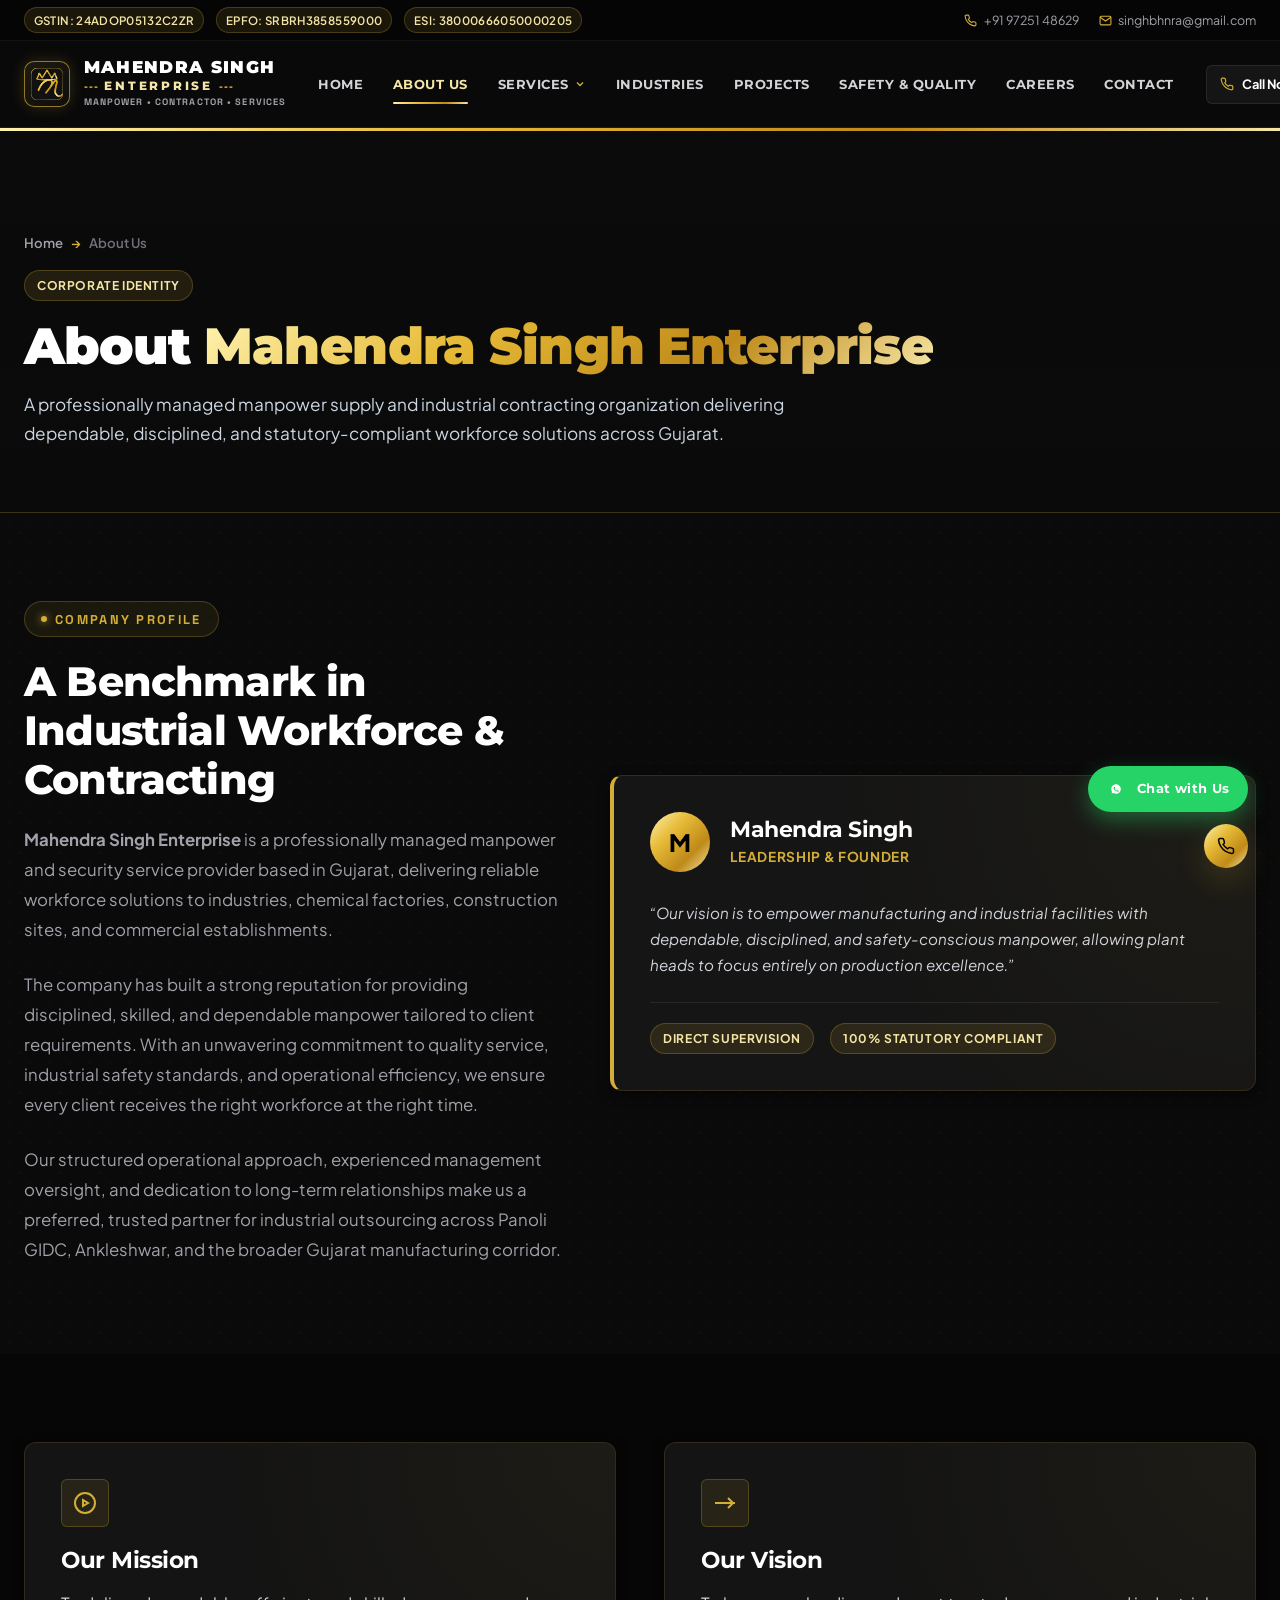
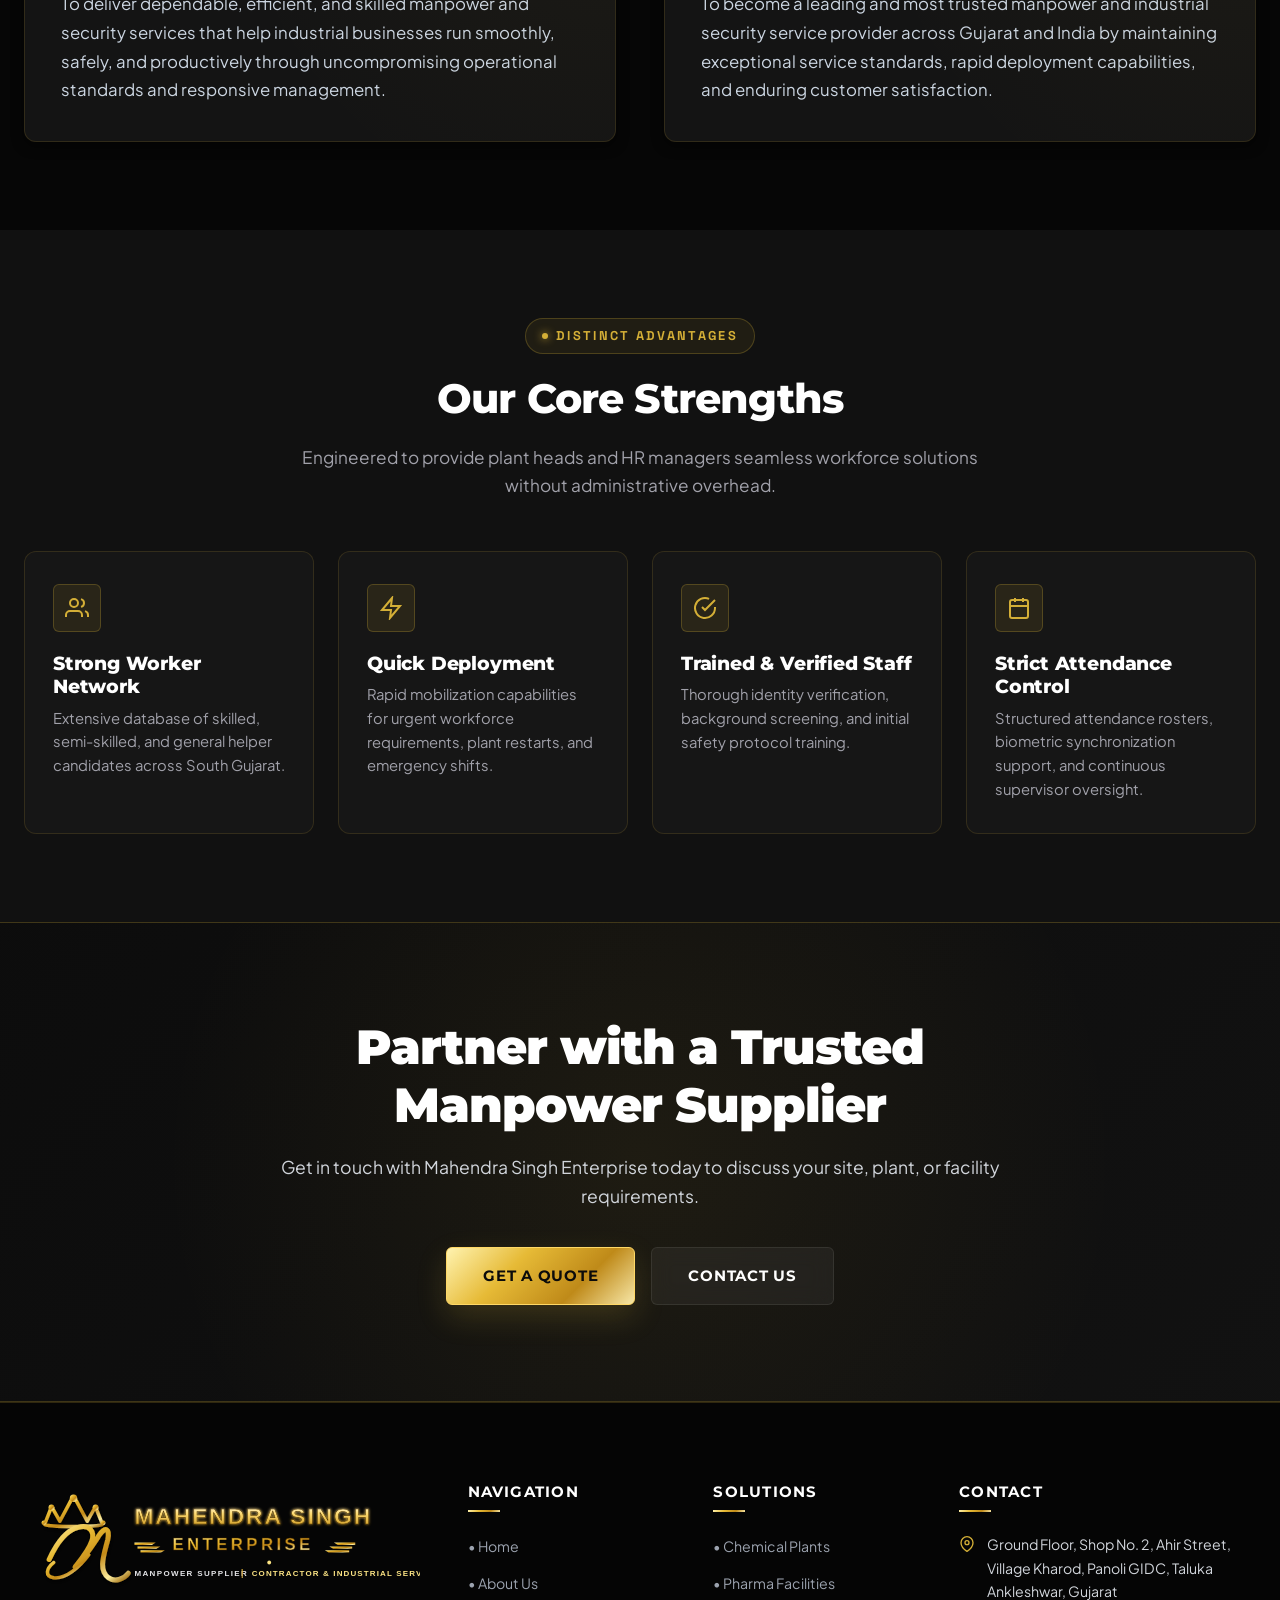
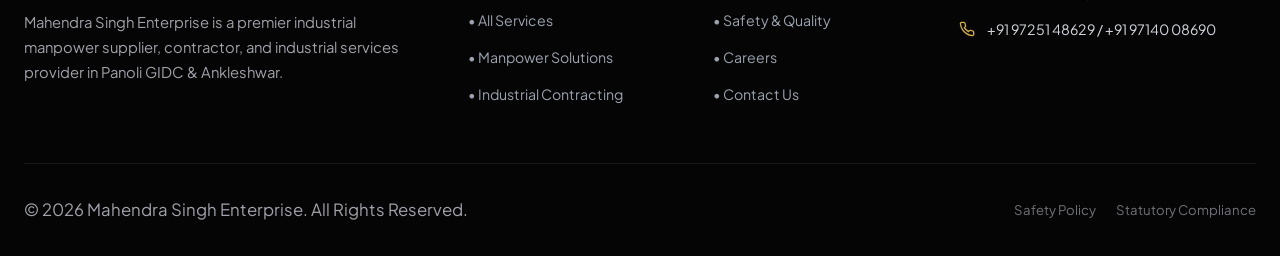
==== commit c9b74b9b: "Optimize mobile responsiveness, viewport overflow-x protection, and Android/iOS layout rendering" ====
--- a/about.html
+++ b/about.html
@@ -154,7 +154,7 @@
        ========================================================================= -->
   <section class="section section-pattern">
     <div class="container">
-      <div style="display: grid; grid-template-columns: 1.1fr 0.9fr; gap: 4rem; align-items: center;">
+      <div class="responsive-grid-2-asym">
         <div>
           <span class="section-tag">Company Profile</span>
           <h2 class="section-title">A Benchmark in Industrial Workforce &amp; Contracting</h2>
@@ -198,7 +198,7 @@
        ========================================================================= -->
   <section class="section section-darker">
     <div class="container">
-      <div style="display: grid; grid-template-columns: repeat(auto-fit, minmax(340px, 1fr)); gap: 2.5rem;">
+      <div class="responsive-grid-2">
         <div class="glass-card">
           <div class="stat-icon">
             <svg viewBox="0 0 24 24" fill="none" stroke="currentColor" stroke-width="2"><circle cx="12" cy="12" r="10"></circle><path d="m10 15 5-3-5-3v6Z"></path></svg>
--- a/css/styles.css
+++ b/css/styles.css
@@ -68,6 +68,10 @@
   font-size: 16px;
   background-color: var(--bg-primary);
   color: var(--text-primary);
+  width: 100%;
+  max-width: 100vw;
+  overflow-x: hidden;
+  -webkit-text-size-adjust: 100%;
 }
 
 body {
@@ -75,7 +79,10 @@
   line-height: 1.65;
   color: var(--text-primary);
   background-color: var(--bg-primary);
+  width: 100%;
+  max-width: 100vw;
   overflow-x: hidden;
+  position: relative;
   -webkit-font-smoothing: antialiased;
   -moz-osx-font-smoothing: grayscale;
 }
@@ -957,7 +964,7 @@
   position: relative;
   padding: 6rem 0;
   background: linear-gradient(135deg, rgba(12, 12, 12, 0.95), rgba(18, 18, 18, 0.92)),
-              url('https://images.unsplash.com/photo-1504917599217-d4dc5ebe6122?auto=format&fit=crop&w=1920&q=80') center/cover;
+              url('https://images.unsplash.com/photo-1581094794329-c8112a89af12?auto=format&fit=crop&w=1920&q=80') center/cover;
   border-top: 1px solid var(--gold-border);
   border-bottom: 1px solid var(--gold-border);
   overflow: hidden;
@@ -1114,15 +1121,38 @@
   color: var(--gold-light);
 }
 
+/* Responsive Utility Classes */
+.responsive-grid-2 {
+  display: grid;
+  grid-template-columns: 1fr 1fr;
+  gap: 3rem;
+  align-items: center;
+}
+
+.responsive-grid-2-asym {
+  display: grid;
+  grid-template-columns: 1fr 1.2fr;
+  gap: 3rem;
+  align-items: center;
+}
+
+.responsive-grid-3 {
+  display: grid;
+  grid-template-columns: repeat(auto-fit, minmax(280px, 1fr));
+  gap: 2rem;
+}
+
 /* ==========================================================================
-   RESPONSIVE BREAKPOINTS (DESKTOP & MOBILE FRIENDLY)
+   RESPONSIVE BREAKPOINTS (DESKTOP, TABLET, ANDROID & IOS FRIENDLY)
    ========================================================================== */
 @media (max-width: 1200px) {
   .main-nav {
     display: none;
   }
   .mobile-toggle {
-    display: block;
+    display: flex;
+    align-items: center;
+    justify-content: center;
   }
   .header-actions .btn-header-call {
     display: none;
@@ -1136,6 +1166,11 @@
   .topbar-content {
     justify-content: center;
   }
+  .responsive-grid-2,
+  .responsive-grid-2-asym {
+    grid-template-columns: 1fr !important;
+    gap: 2.25rem !important;
+  }
   .footer-grid {
     grid-template-columns: 1fr 1fr;
     gap: 2.5rem;
@@ -1143,36 +1178,173 @@
 }
 
 @media (max-width: 768px) {
+  .container {
+    padding: 0 1rem;
+  }
+
+  .header-topbar {
+    padding: 0.35rem 0;
+  }
+
+  .topbar-right {
+    gap: 0.65rem;
+    justify-content: center;
+    font-size: 0.72rem;
+    width: 100%;
+    flex-wrap: wrap;
+  }
+
+  /* Hide long email on small screens to keep topbar single line without overflow */
+  .topbar-right a[href^="mailto:"] {
+    display: none;
+  }
+
+  .site-header {
+    height: auto;
+  }
+
+  .header-inner {
+    height: 64px;
+    gap: 0.5rem;
+  }
+
+  .site-header.shrunk .header-inner {
+    height: 56px;
+  }
+
+  .brand-logo {
+    gap: 0.5rem;
+  }
+
+  .brand-logo-badge {
+    width: 38px;
+    height: 38px;
+    border-radius: 8px;
+  }
+
+  .brand-emblem-img {
+    width: 24px;
+    height: 24px;
+  }
+
+  .brand-title {
+    font-size: 0.88rem;
+    letter-spacing: 0.04em;
+  }
+
+  .brand-sub {
+    font-size: 0.65rem;
+    letter-spacing: 0.12em;
+    margin-top: 1px;
+  }
+
+  .brand-sub-bars {
+    display: none;
+  }
+
+  .brand-tagline {
+    display: none;
+  }
+
+  .header-actions {
+    gap: 0.5rem;
+  }
+
+  /* Hide header get a quote button on mobile so hamburger is never pushed offscreen */
+  .header-actions .btn-primary {
+    display: none;
+  }
+
+  .mobile-toggle {
+    padding: 0.45rem;
+    width: 40px;
+    height: 40px;
+  }
+
+  .mobile-toggle svg {
+    width: 22px;
+    height: 22px;
+  }
+
   .section {
-    padding: 3.75rem 0;
-  }
+    padding: 3.5rem 0;
+  }
+
   .section-lg {
-    padding: 4.5rem 0;
-  }
+    padding: 4rem 0;
+  }
+
+  .section-title {
+    font-size: clamp(1.6rem, 6vw, 2.2rem);
+    word-break: break-word;
+  }
+
+  .section-subtitle {
+    font-size: 0.95rem;
+  }
+
+  .page-hero {
+    padding: 4.5rem 0 2.5rem;
+  }
+
+  .page-hero-title {
+    font-size: clamp(1.6rem, 6.5vw, 2.2rem);
+    line-height: 1.25;
+    word-break: break-word;
+  }
+
+  .page-hero-desc {
+    font-size: 0.92rem;
+    line-height: 1.6;
+  }
+
+  .breadcrumb {
+    font-size: 0.75rem;
+    flex-wrap: wrap;
+    margin-bottom: 0.75rem;
+  }
+
+  .credentials-grid {
+    grid-template-columns: 1fr;
+    gap: 0.75rem;
+  }
+
+  .credential-item {
+    padding: 0.9rem 1.15rem;
+  }
+
+  .stats-grid {
+    grid-template-columns: 1fr;
+    gap: 1rem;
+  }
+
   .footer-grid {
     grid-template-columns: 1fr;
-    gap: 2.25rem;
-  }
+    gap: 2rem;
+  }
+
   .footer-bottom {
     flex-direction: column;
     gap: 1rem;
     text-align: center;
   }
+
+  .footer-bottom-links {
+    justify-content: center;
+    flex-wrap: wrap;
+    gap: 1rem;
+  }
+}
+
+@media (max-width: 480px) {
+  .brand-title {
+    font-size: 0.82rem;
+  }
+  .brand-sub {
+    font-size: 0.6rem;
+  }
   .topbar-right {
-    gap: 0.75rem;
-    justify-content: center;
-    font-size: 0.72rem;
-  }
-  .credentials-grid {
-    grid-template-columns: 1fr;
-  }
-  .brand-title {
-    font-size: 0.95rem;
-  }
-  .brand-sub {
-    font-size: 0.72rem;
-  }
-  .brand-tagline {
-    display: none;
-  }
-}
+    font-size: 0.68rem;
+    gap: 0.5rem;
+  }
+}
--- a/css/components.css
+++ b/css/components.css
@@ -885,32 +885,145 @@
   background: rgba(212, 175, 55, 0.04);
 }
 
+@media (max-width: 992px) {
+  .services-grid {
+    grid-template-columns: repeat(auto-fit, minmax(280px, 1fr));
+  }
+  .wage-calculator-card {
+    padding: 2rem 1.5rem;
+  }
+}
+
 @media (max-width: 768px) {
   .hero-slider-section {
-    height: clamp(520px, 82vh, 680px);
-  }
+    height: auto;
+    min-height: 520px;
+    padding: 4.5rem 0 3.5rem;
+    display: flex;
+    align-items: center;
+  }
+
+  .hero-content-container {
+    height: auto;
+  }
+
   .hero-content {
-    padding: 1.5rem 0 3rem;
-  }
+    max-width: 100%;
+    padding: 0;
+  }
+
+  .hero-badge {
+    font-size: 0.72rem;
+    padding: 0.3rem 0.75rem;
+    margin-bottom: 1rem;
+  }
+
+  .hero-title {
+    font-size: clamp(1.65rem, 7.5vw, 2.35rem);
+    line-height: 1.2;
+    margin-bottom: 1rem;
+    word-break: break-word;
+    overflow-wrap: break-word;
+  }
+
+  .hero-desc {
+    font-size: 0.95rem;
+    line-height: 1.6;
+    margin-bottom: 1.5rem;
+  }
+
+  .hero-cta-group {
+    display: flex;
+    flex-direction: column;
+    width: 100%;
+    gap: 0.75rem;
+  }
+
+  .hero-cta-group .btn {
+    width: 100%;
+    justify-content: center;
+    padding: 0.85rem 1.25rem;
+    font-size: 0.85rem;
+  }
+
   .slider-controls {
-    bottom: 1.25rem;
-    right: 1.25rem;
-  }
+    position: static;
+    margin-top: 1.75rem;
+    display: flex;
+    justify-content: space-between;
+    width: 100%;
+  }
+
+  .slider-btn {
+    width: 36px;
+    height: 36px;
+  }
+
+  .slider-dots {
+    gap: 0.35rem;
+  }
+
   .form-grid {
     grid-template-columns: 1fr;
-  }
-  .services-grid, .project-grid {
+    gap: 0.9rem;
+  }
+
+  .services-grid, 
+  .project-grid {
     grid-template-columns: 1fr;
-  }
+    gap: 1.25rem;
+  }
+
+  .modal-box {
+    max-width: 94%;
+    padding: 1.5rem 1.25rem;
+  }
+
+  .modal-body {
+    padding: 1.25rem 0 0.5rem;
+  }
+
   .floating-actions {
-    bottom: 1.25rem;
-    right: 1.25rem;
-  }
+    bottom: 1rem;
+    right: 1rem;
+    gap: 0.5rem;
+  }
+
   .floating-whatsapp span {
     display: none;
   }
+
   .floating-whatsapp {
     padding: 0.75rem;
     border-radius: 50%;
   }
-}
+
+  .floating-call {
+    width: 42px;
+    height: 42px;
+  }
+
+  .category-table-wrapper {
+    margin: 0 -0.5rem;
+    border-radius: var(--radius-sm);
+  }
+
+  .category-table th,
+  .category-table td {
+    padding: 0.85rem 1rem;
+    font-size: 0.85rem;
+  }
+}
+
+@media (max-width: 480px) {
+  .hero-slider-section {
+    min-height: 480px;
+    padding: 3.5rem 0 2.5rem;
+  }
+  .hero-title {
+    font-size: 1.65rem;
+  }
+  .hero-desc {
+    font-size: 0.88rem;
+  }
+}
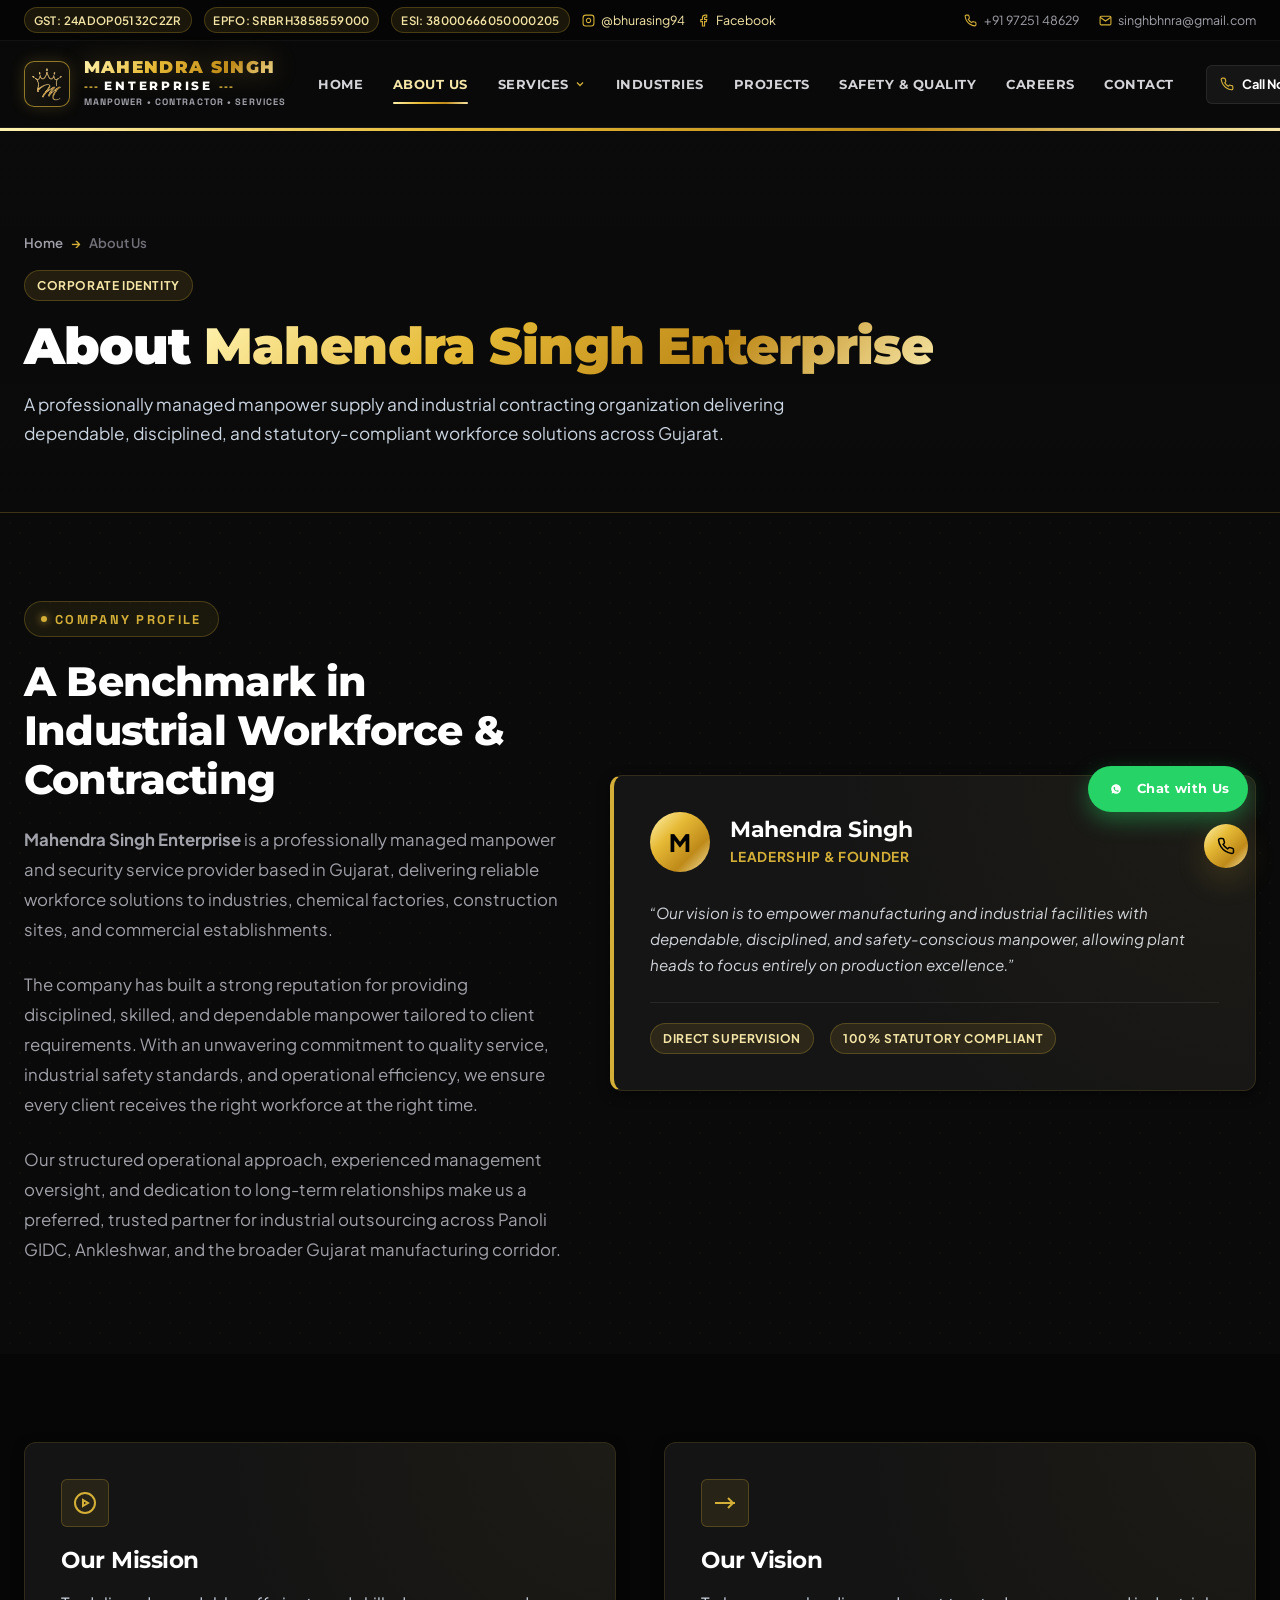
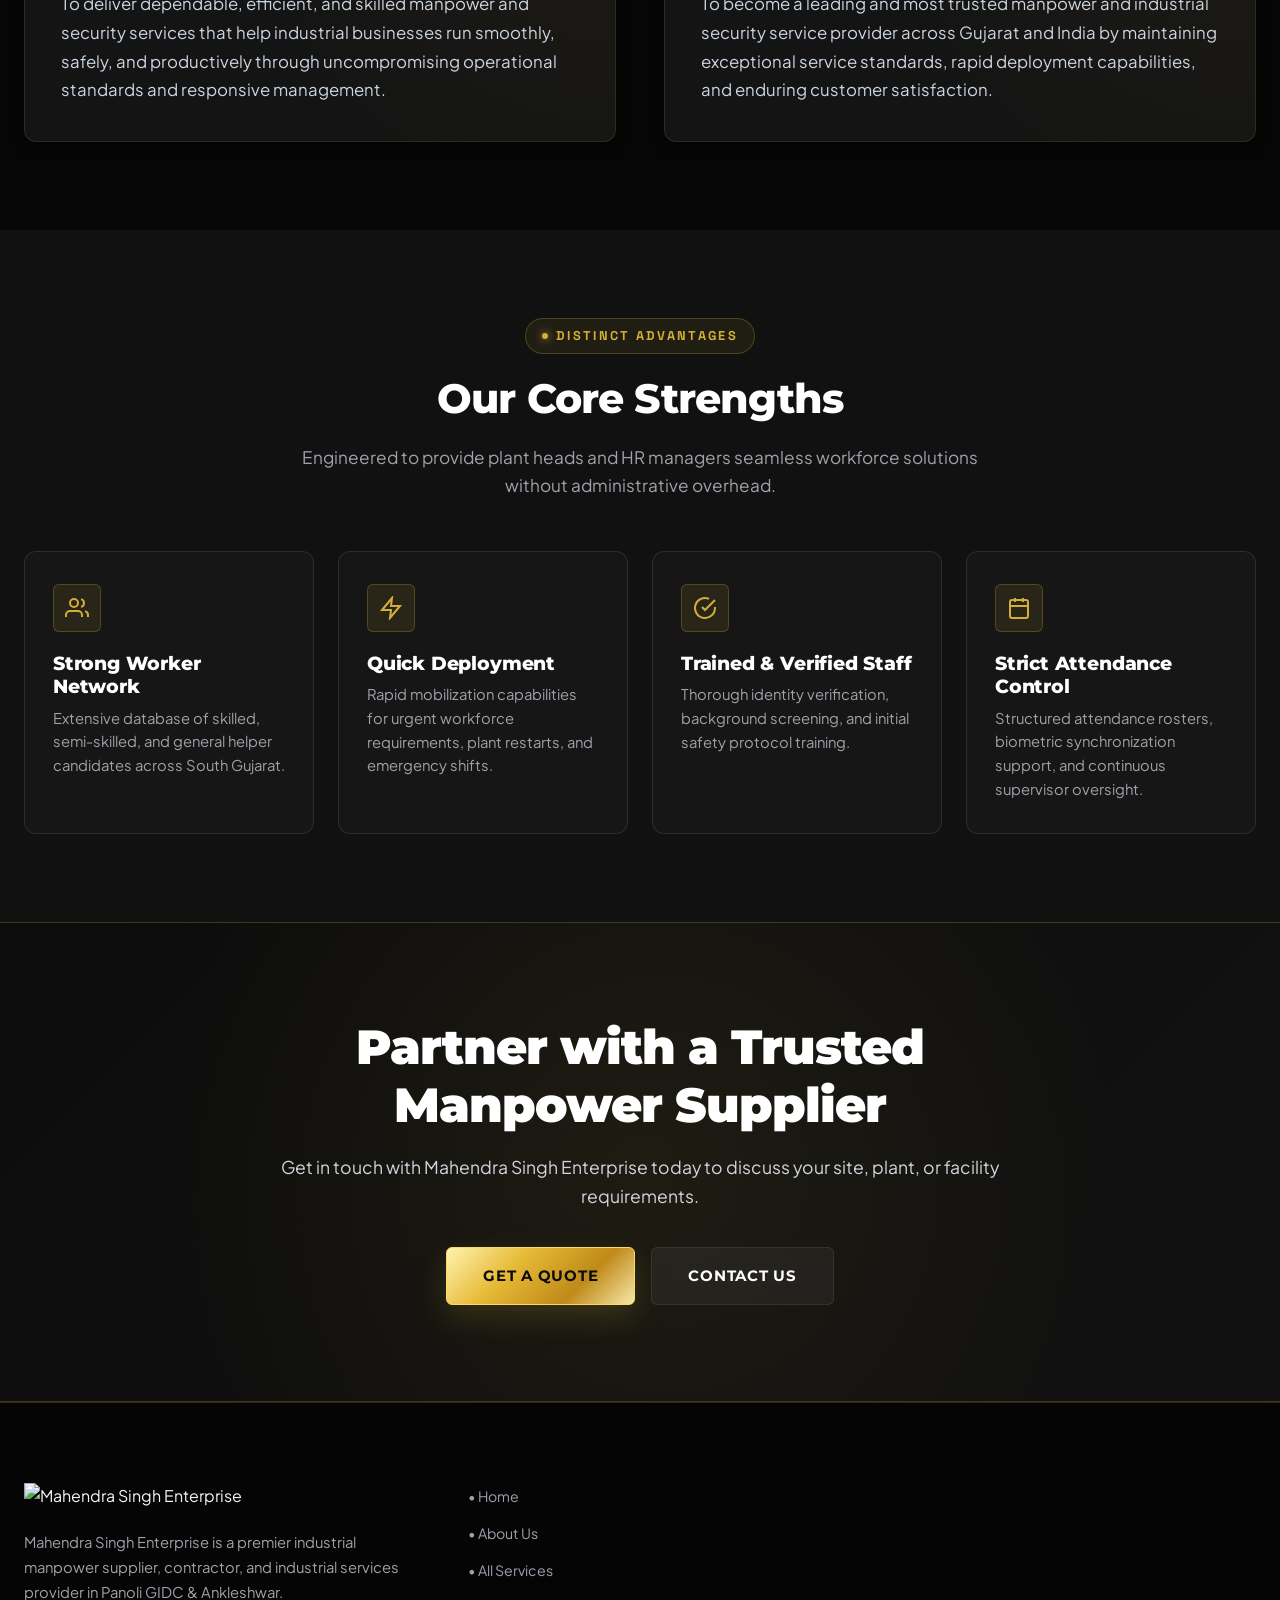
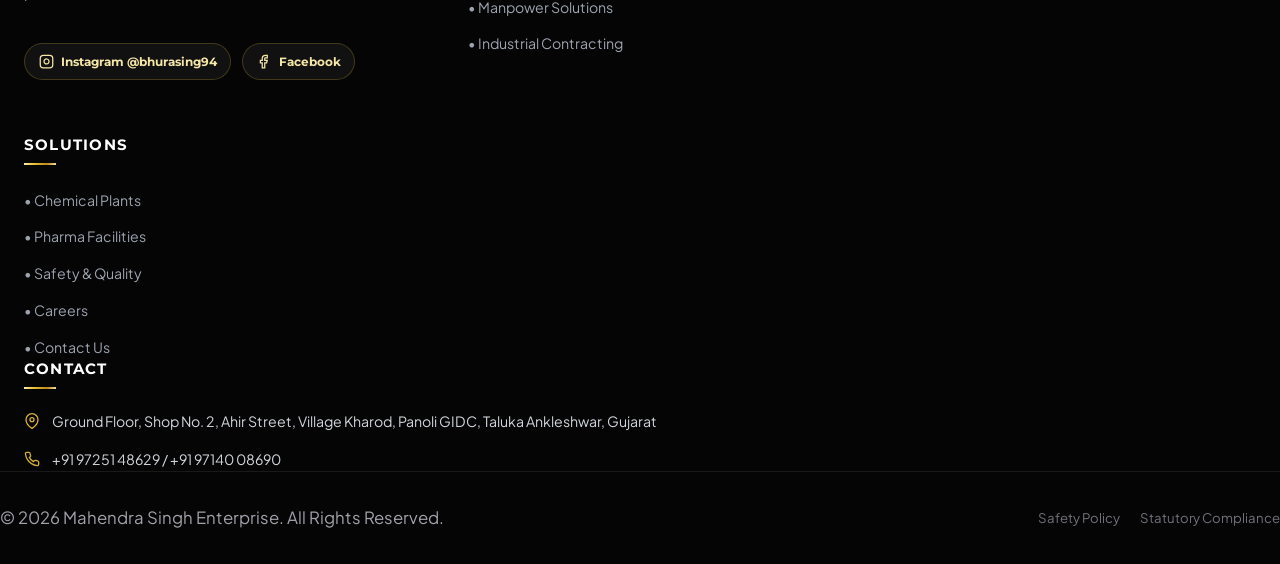
==== commit 663ffbeb: "Make header MAHENDRA SINGH golden gradient font and integrate Instagram and Facebook links across we" ====
--- a/about.html
+++ b/about.html
@@ -15,10 +15,18 @@
   <!-- Top Contact Bar -->
   <div class="header-topbar">
     <div class="container topbar-content">
-      <div class="topbar-left">
-        <span class="topbar-badge">GSTIN: 24ADOP05132C2ZR</span>
+            <div class="topbar-left">
+        <span class="topbar-badge">GST: 24ADOP05132C2ZR</span>
         <span class="topbar-badge">EPFO: SRBRH3858559000</span>
         <span class="topbar-badge">ESI: 38000666050000205</span>
+        <a href="https://www.instagram.com/bhurasing94?stkn=MWJuazUwZmFmbHFxYg==&amp;utm_source=ig_contact_invite" target="_blank" rel="noopener noreferrer" class="topbar-item" title="Follow on Instagram" style="color: var(--gold-light);">
+          <svg viewBox="0 0 24 24" width="13" height="13" fill="none" stroke="currentColor" stroke-width="2"><rect x="2" y="2" width="20" height="20" rx="5" ry="5"></rect><path d="M16 11.37A4 4 0 1 1 12.63 8 4 4 0 0 1 16 11.37z"></path><line x1="17.5" y1="6.5" x2="17.51" y2="6.5"></line></svg>
+          <span>@bhurasing94</span>
+        </a>
+        <a href="https://www.facebook.com/share/1JLAWKgD1p/" target="_blank" rel="noopener noreferrer" class="topbar-item" title="Follow on Facebook" style="color: var(--gold-light);">
+          <svg viewBox="0 0 24 24" width="13" height="13" fill="none" stroke="currentColor" stroke-width="2"><path d="M18 2h-3a5 5 0 0 0-5 5v3H7v4h3v8h4v-8h3l1-4h-4V7a1 1 0 0 1 1-1h3z"></path></svg>
+          <span>Facebook</span>
+        </a>
       </div>
       <div class="topbar-right">
         <a href="tel:+919725148629" class="topbar-item">
@@ -126,10 +134,20 @@
       <li><a href="careers.html" class="mobile-nav-link"><span>Careers &amp; Jobs</span> &rarr;</a></li>
       <li><a href="contact.html" class="mobile-nav-link"><span>Contact Us</span> &rarr;</a></li>
     </ul>
-    <div class="mobile-drawer-footer">
+        <div class="mobile-drawer-footer">
       <button type="button" class="btn btn-primary" style="width: 100%;" data-open-quote>Get a Quote</button>
       <a href="tel:+919725148629" class="btn btn-secondary" style="width: 100%;">Call +91 97251 48629</a>
       <a href="https://wa.me/919725148629?text=Hello%20Mahendra%20Singh%20Enterprise,%20I%20would%20like%20to%20enquire%20about%20your%20manpower%20and%20contracting%20services." target="_blank" rel="noopener" class="btn btn-outline-gold" style="width: 100%;">WhatsApp Us</a>
+      <div style="display: flex; gap: 0.5rem; justify-content: center; margin-top: 0.4rem;">
+        <a href="https://www.instagram.com/bhurasing94?stkn=MWJuazUwZmFmbHFxYg==&amp;utm_source=ig_contact_invite" target="_blank" rel="noopener noreferrer" class="social-btn" style="flex: 1; justify-content: center;">
+          <svg viewBox="0 0 24 24" width="14" height="14" fill="none" stroke="currentColor" stroke-width="2"><rect x="2" y="2" width="20" height="20" rx="5" ry="5"></rect><path d="M16 11.37A4 4 0 1 1 12.63 8 4 4 0 0 1 16 11.37z"></path><line x1="17.5" y1="6.5" x2="17.51" y2="6.5"></line></svg>
+          <span>Instagram</span>
+        </a>
+        <a href="https://www.facebook.com/share/1JLAWKgD1p/" target="_blank" rel="noopener noreferrer" class="social-btn" style="flex: 1; justify-content: center;">
+          <svg viewBox="0 0 24 24" width="14" height="14" fill="none" stroke="currentColor" stroke-width="2"><path d="M18 2h-3a5 5 0 0 0-5 5v3H7v4h3v8h4v-8h3l1-4h-4V7a1 1 0 0 1 1-1h3z"></path></svg>
+          <span>Facebook</span>
+        </a>
+      </div>
     </div>
   </aside>
 
@@ -296,9 +314,19 @@
           <p class="footer-desc">
             Mahendra Singh Enterprise is a premier industrial manpower supplier, contractor, and industrial services provider in Panoli GIDC &amp; Ankleshwar.
           </p>
-        </div>
-        <div>
-          <h4 class="footer-col-title">Navigation</h4>
+        
+          <div class="footer-social-links" style="display: flex; gap: 0.65rem; margin-top: 1.15rem; flex-wrap: wrap;">
+            <a href="https://www.instagram.com/bhurasing94?stkn=MWJuazUwZmFmbHFxYg==&amp;utm_source=ig_contact_invite" target="_blank" rel="noopener noreferrer" class="social-btn" title="Follow on Instagram (@bhurasing94)">
+              <svg viewBox="0 0 24 24" width="15" height="15" fill="none" stroke="currentColor" stroke-width="2"><rect x="2" y="2" width="20" height="20" rx="5" ry="5"></rect><path d="M16 11.37A4 4 0 1 1 12.63 8 4 4 0 0 1 16 11.37z"></path><line x1="17.5" y1="6.5" x2="17.51" y2="6.5"></line></svg>
+              <span>Instagram @bhurasing94</span>
+            </a>
+            <a href="https://www.facebook.com/share/1JLAWKgD1p/" target="_blank" rel="noopener noreferrer" class="social-btn" title="Follow on Facebook">
+              <svg viewBox="0 0 24 24" width="15" height="15" fill="none" stroke="currentColor" stroke-width="2"><path d="M18 2h-3a5 5 0 0 0-5 5v3H7v4h3v8h4v-8h3l1-4h-4V7a1 1 0 0 1 1-1h3z"></path></svg>
+              <span>Facebook</span>
+            </a>
+          </div>
+        </div>
+        <!-- Quick Links -->
           <ul class="footer-links">
             <li><a href="index.html" class="footer-link">&bull; Home</a></li>
             <li><a href="about.html" class="footer-link">&bull; About Us</a></li>
--- a/css/styles.css
+++ b/css/styles.css
@@ -414,8 +414,10 @@
 }
 
 .brand-emblem-img {
-  width: 32px;
-  height: 32px;
+  width: 34px;
+  height: 34px;
+  object-fit: contain;
+  filter: drop-shadow(0 2px 4px rgba(0, 0, 0, 0.4));
 }
 
 .brand-logo-details {
@@ -428,9 +430,13 @@
   font-size: 1.05rem;
   font-weight: 900;
   letter-spacing: 0.08em;
-  color: #ffffff;
+  background: var(--gold-gradient);
+  -webkit-background-clip: text;
+  -webkit-text-fill-color: transparent;
+  color: #ffd700;
   line-height: 1.1;
   white-space: nowrap;
+  filter: drop-shadow(0 0 12px rgba(212, 175, 55, 0.35));
 }
 
 .brand-sub {
@@ -438,7 +444,7 @@
   font-size: 0.78rem;
   font-weight: 800;
   letter-spacing: 0.22em;
-  color: var(--gold-light);
+  color: #ffffff;
   line-height: 1.1;
   margin-top: 2px;
   white-space: nowrap;
@@ -458,6 +464,35 @@
   color: #a1a1aa;
   margin-top: 2px;
   white-space: nowrap;
+}
+
+/* Social Media Pill Buttons */
+.social-btn {
+  display: inline-flex;
+  align-items: center;
+  gap: 0.45rem;
+  padding: 0.45rem 0.85rem;
+  background: rgba(255, 255, 255, 0.05);
+  border: 1px solid var(--gold-border);
+  border-radius: var(--radius-full);
+  color: var(--gold-light);
+  font-size: 0.78rem;
+  font-weight: 700;
+  font-family: 'Montserrat', sans-serif;
+  transition: all var(--transition-fast);
+  text-decoration: none;
+}
+
+.social-btn:hover {
+  background: var(--gold-gradient);
+  border-color: #ffd866;
+  color: #000000;
+  transform: translateY(-2px);
+  box-shadow: 0 4px 15px rgba(212, 175, 55, 0.3);
+}
+
+.social-btn svg {
+  flex-shrink: 0;
 }
 
 /* Main Navigation Links (No Wrap & Luxury Dropdowns) */
